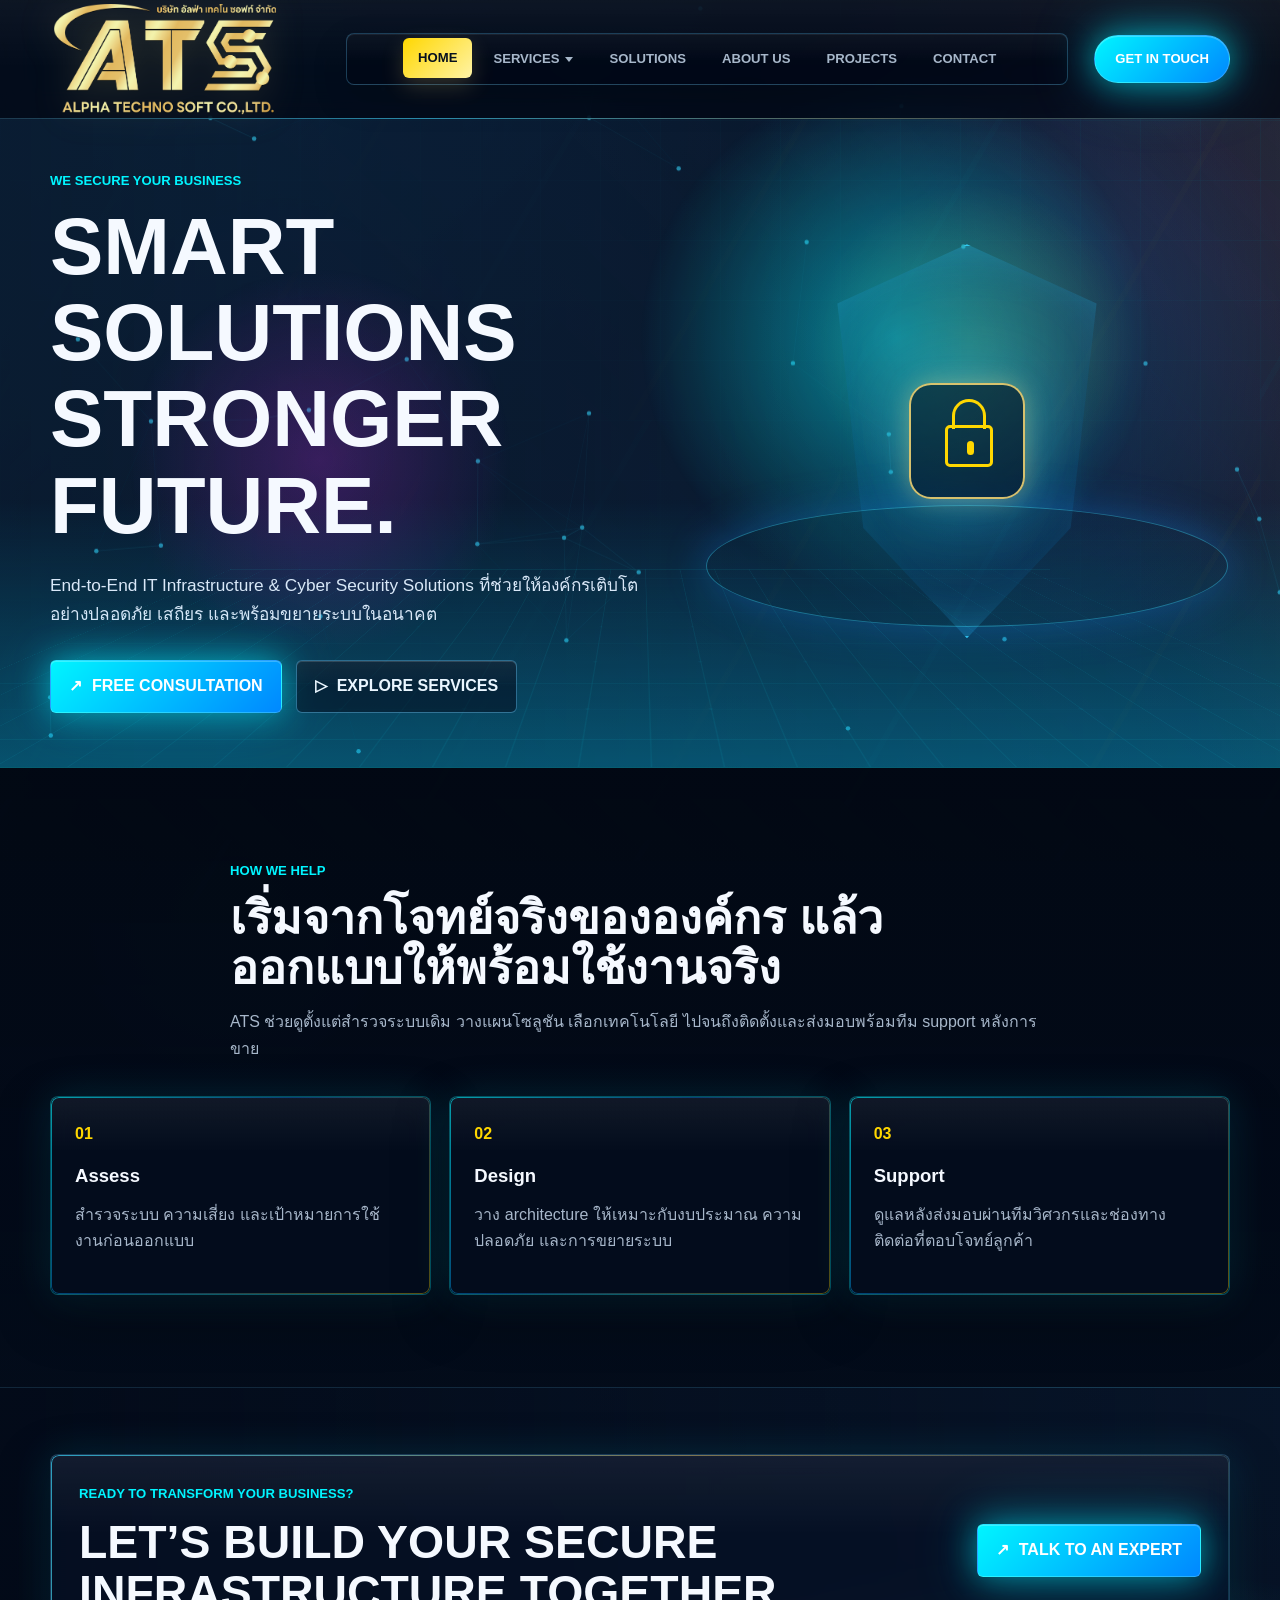
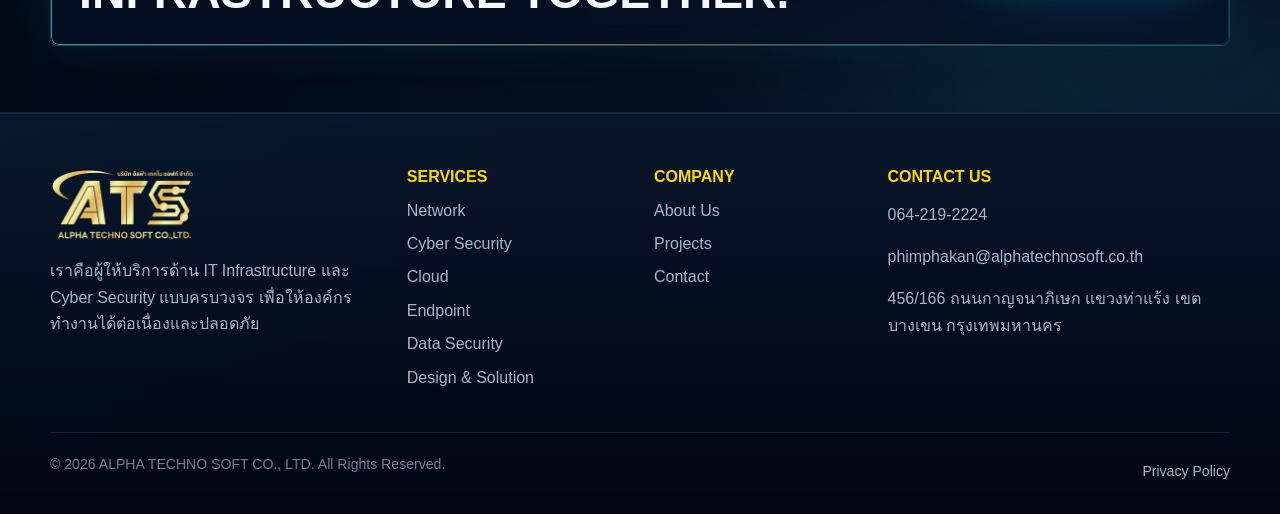
==== alphaweb/index.html @ b1ed6e86 "Add files via upload" ====
<!doctype html>
<html lang="th">
  <head>
    <meta charset="utf-8" />
    <meta name="viewport" content="width=device-width, initial-scale=1" />
    <link rel="icon" type="image/png" sizes="48x48" href="assets/img/favicon-alpha.png" />
    <link rel="icon" type="image/png" sizes="96x96" href="assets/img/favicon-alpha.png" />
    <link rel="icon" type="image/png" sizes="512x512" href="assets/img/favicon-alpha.png" />
    <link rel="shortcut icon" href="favicon.png" />
    <link rel="apple-touch-icon" href="assets/img/favicon-alpha.png" />
    <link rel="canonical" href="https://www.alphatechnosoft.co.th/" />
    <link rel="sitemap" type="application/xml" title="Sitemap" href="sitemap.xml" />
    <title>ALPHA TECHNO SOFT CO., LTD. | IT Infrastructure &amp; Cyber Security</title>
    <meta
      name="description"
      content="ALPHA TECHNO SOFT CO., LTD. ผู้เชี่ยวชาญด้าน Network Infrastructure, Cyber Security, Cloud, Endpoint, Data Security และ Design & Solution สำหรับองค์กร"
    />
    <meta name="google-site-verification" content="7oL2TdSmTm4ihY9bklZaLKjqOZevy6cD0ytzlV1EM48" />
    <link rel="stylesheet" href="assets/css/styles.css" />
  </head>
  <body>
    <a class="skip-link" href="#main">ข้ามไปยังเนื้อหา</a>

    <header class="site-header" data-header>
      <div class="container nav-shell">
        <a class="brand" href="index.html" aria-label="ALPHA TECHNO SOFT CO., LTD.">
          <img src="assets/img/logo-alpha.png" alt="โลโก้ ALPHA TECHNO SOFT CO., LTD." />
        </a>

        <button class="nav-toggle" type="button" aria-expanded="false" aria-controls="site-nav" data-nav-toggle>
          <span></span>
          <span></span>
          <span></span>
        </button>

        <nav class="site-nav" id="site-nav" data-nav>
          <a href="index.html">Home</a>
          <div class="nav-dropdown" data-nav-dropdown>
            <a href="services.html" class="nav-dropdown-link">
              <span>Services</span>
              <span class="nav-dropdown-caret" aria-hidden="true"></span>
            </a>
            <div class="nav-dropdown-menu" id="services-submenu">
              <a href="network-infrastructure.html">Network</a>
              <a href="cyber-security.html" class="nav-submenu-multiline"><span>Cyber</span><span>Security</span></a>
              <a href="cloud.html">Cloud</a>
              <a href="endpoint.html">Endpoint</a>
              <a href="data-security.html">Data Security</a>
              <a href="design-solution.html" class="nav-submenu-multiline"><span>Design &amp;</span><span>Solution</span></a>
            </div>
          </div>
          <a href="solutions.html">Solutions</a>
          <a href="about.html">About Us</a>
          <a href="projects.html">Projects</a>
          <a href="contact.html">Contact</a>
        </nav>

        <a class="nav-cta" href="contact.html">Get in touch</a>
      </div>
    </header>

    <main id="main">
      <section class="hero" id="home" data-section>
        <canvas class="hero-canvas" id="network-canvas" aria-hidden="true"></canvas>
        <div class="hero-grid" aria-hidden="true"></div>
        <div class="hero-glow" aria-hidden="true"></div>

        <div class="container hero-content">
          <div class="hero-copy">
            <p class="eyebrow">We secure your business</p>
            <h1>Smart Solutions Stronger Future.</h1>
            <p class="hero-lead">
              End-to-End IT Infrastructure & Cyber Security Solutions
              ที่ช่วยให้องค์กรเติบโตอย่างปลอดภัย เสถียร และพร้อมขยายระบบในอนาคต
            </p>
            <div class="hero-actions">
              <a class="button button-primary" href="contact.html">
                <span aria-hidden="true">↗</span>
                Free Consultation
              </a>
              <a class="button button-ghost" href="services.html">
                <span aria-hidden="true">▷</span>
                Explore Services
              </a>
            </div>
          </div>

          <div class="hero-shield" aria-label="Cyber security visual">
            <div class="shield-core">
              <span class="lock-body"></span>
              <span class="lock-shackle"></span>
            </div>
          </div>
        </div>
      </section>

      <section class="section home-intro-section">
        <div class="container section-heading">
          <p class="eyebrow">How we help</p>
          <h2>เริ่มจากโจทย์จริงขององค์กร แล้วออกแบบให้พร้อมใช้งานจริง</h2>
          <p>
            ATS ช่วยดูตั้งแต่สำรวจระบบเดิม วางแผนโซลูชัน เลือกเทคโนโลยี
            ไปจนถึงติดตั้งและส่งมอบพร้อมทีม support หลังการขาย
          </p>
        </div>

        <div class="container feature-strip">
          <article class="feature-panel">
            <span>01</span>
            <h3>Assess</h3>
            <p>สำรวจระบบ ความเสี่ยง และเป้าหมายการใช้งานก่อนออกแบบ</p>
          </article>
          <article class="feature-panel">
            <span>02</span>
            <h3>Design</h3>
            <p>วาง architecture ให้เหมาะกับงบประมาณ ความปลอดภัย และการขยายระบบ</p>
          </article>
          <article class="feature-panel">
            <span>03</span>
            <h3>Support</h3>
            <p>ดูแลหลังส่งมอบผ่านทีมวิศวกรและช่องทางติดต่อที่ตอบโจทย์ลูกค้า</p>
          </article>
        </div>
      </section>

      <section class="cta-section">
        <div class="container cta-band">
          <div>
            <p class="eyebrow">Ready to transform your business?</p>
            <h2>Let’s build your secure infrastructure together.</h2>
          </div>
          <a class="button button-primary" href="contact.html">
            <span aria-hidden="true">↗</span>
            Talk to an expert
          </a>
        </div>
      </section>
    </main>

    <footer class="site-footer">
      <div class="container footer-grid">
        <div class="footer-company">
          <img src="assets/img/logo-alpha.png" alt="โลโก้ ALPHA TECHNO SOFT CO., LTD." />
          <p>
            เราคือผู้ให้บริการด้าน IT Infrastructure และ Cyber Security แบบครบวงจร
            เพื่อให้องค์กรทำงานได้ต่อเนื่องและปลอดภัย
          </p>
        </div>
        <div>
          <h2>Services</h2>
          <a href="network-infrastructure.html">Network</a>
          <a href="cyber-security.html">Cyber Security</a>
          <a href="cloud.html">Cloud</a>
          <a href="endpoint.html">Endpoint</a>
          <a href="data-security.html">Data Security</a>
          <a href="design-solution.html">Design &amp; Solution</a>
        </div>
        <div>
          <h2>Company</h2>
          <a href="about.html">About Us</a>
          <a href="projects.html">Projects</a>
          <a href="contact.html">Contact</a>
        </div>
        <div>
          <h2>Contact Us</h2>
          <p>064-219-2224</p>
          <p>phimphakan@alphatechnosoft.co.th</p>
          <p>456/166 ถนนกาญจนาภิเษก แขวงท่าแร้ง เขตบางเขน กรุงเทพมหานคร</p>
        </div>
      </div>
      <div class="container footer-bottom">
        <span>© 2026 ALPHA TECHNO SOFT CO., LTD. All Rights Reserved.</span>
        <a href="contact.html">Privacy Policy</a>
      </div>
    </footer>

    <script src="assets/js/main.js"></script>
  </body>
</html>
---- alphaweb/assets/css/styles.css ----
:root {
  color-scheme: dark;
  --ink: #f5f9ff;
  --muted: #a7b7ca;
  --soft: #6f8197;
  --bg: #020813;
  --panel: rgba(4, 14, 30, 0.78);
  --panel-strong: rgba(7, 18, 38, 0.94);
  --line: rgba(97, 202, 255, 0.4);
  --line-strong: rgba(97, 202, 255, 0.85);
  --cyan: #00f5ff;
  --blue: #0088ff;
  --gold: #ffd700;
  --gold-deep: #ff9500;
  --violet: #8b5cf6;
  --neon-blue: #00d4ff;
  --neon-purple: #b829dd;
  --danger: #ff4f72;
  --glass-line: rgba(97, 202, 255, 0.3);
  --glass-line-strong: rgba(97, 202, 255, 0.72);
  --glass-panel: linear-gradient(180deg, rgba(255, 255, 255, 0.055), transparent 28%), rgba(4, 14, 30, 0.78);
  --glass-panel-strong: linear-gradient(180deg, rgba(255, 255, 255, 0.07), transparent 28%), rgba(7, 18, 38, 0.92);
  --edge-gradient: linear-gradient(135deg, rgba(0, 245, 255, 0.85), rgba(0, 136, 255, 0.5) 42%, rgba(255, 215, 0, 0.5));
  --shadow: 0 24px 70px rgba(0, 0, 0, 0.36);
  --shadow-modern: 0 18px 54px rgba(0, 0, 0, 0.34), 0 0 42px rgba(0, 212, 255, 0.15);
  --container: 1180px;
  --radius: 8px;
}

* {
  box-sizing: border-box;
}

html {
  scroll-behavior: smooth;
  scroll-padding-top: 130px;
  overflow-x: hidden;
}

body {
  margin: 0;
  min-width: 320px;
  overflow-x: hidden;
  background:
    linear-gradient(115deg, rgba(0, 245, 255, 0.2), transparent 26rem),
    linear-gradient(245deg, rgba(255, 215, 0, 0.15), transparent 24rem),
    radial-gradient(circle at 18% 0%, rgba(0, 136, 255, 0.4), transparent 32rem),
    radial-gradient(circle at 88% 12%, rgba(184, 41, 221, 0.25), transparent 26rem),
    linear-gradient(180deg, #0a1a2f 0%, #0f2847 48%, #0a1a2f 100%);
  color: var(--ink);
  font-family: "Segoe UI", Tahoma, Arial, sans-serif;
  line-height: 1.65;
}

body::before {
  content: "";
  position: fixed;
  inset: 0;
  pointer-events: none;
  z-index: -1;
  background-image:
    linear-gradient(rgba(0, 245, 255, 0.1) 1px, transparent 1px),
    linear-gradient(90deg, rgba(0, 245, 255, 0.1) 1px, transparent 1px),
    radial-gradient(circle at 50% 50%, rgba(0, 136, 255, 0.05) 2px, transparent 2px);
  background-size: 60px 60px, 60px 60px, 120px 120px;
  mask-image: linear-gradient(180deg, rgba(0, 0, 0, 0.95), transparent 86%);
  animation: moveGrid 40s linear infinite;
}

@keyframes moveGrid {
  from {
    background-position: 0 0;
  }
  to {
    background-position: 76px 76px;
  }
}

body::after {
  content: "";
  position: fixed;
  inset: 0;
  z-index: -1;
  pointer-events: none;
  background:
    linear-gradient(120deg, transparent 0 34%, rgba(0, 245, 255, 0.05) 34% 35%, transparent 35% 68%, rgba(255, 215, 0, 0.04) 68% 69%, transparent 69%),
    linear-gradient(180deg, rgba(255, 255, 255, 0.02), transparent 38%),
    repeating-linear-gradient(45deg, transparent, transparent 35px, rgba(184, 41, 221, 0.02) 35px, rgba(184, 41, 221, 0.02) 70px);
  background-size: 420px 420px, auto, auto;
  opacity: 0.8;
  animation: moveBackground 60s linear infinite;
}

@keyframes moveBackground {
  from {
    background-position: 0 0;
  }
  to {
    background-position: 100% 100%;
  }
}

body.nav-open {
  overflow: hidden;
}

img {
  display: block;
  max-width: 100%;
}

a {
  color: inherit;
  text-decoration: none;
}

a:focus-visible,
button:focus-visible,
input:focus-visible,
select:focus-visible,
textarea:focus-visible {
  outline: 2px solid rgba(55, 216, 255, 0.78);
  outline-offset: 3px;
}

button,
input,
select,
textarea {
  font: inherit;
}

.skip-link {
  position: absolute;
  top: -48px;
  left: 18px;
  z-index: 1000;
  padding: 10px 14px;
  border-radius: 6px;
  background: var(--gold);
  color: #06101e;
  font-weight: 800;
}

.skip-link:focus {
  top: 14px;
}

.container {
  width: min(calc(100% - 40px), var(--container));
  margin-inline: auto;
}

.site-header {
  position: fixed;
  top: 0;
  left: 0;
  right: 0;
  z-index: 40;
  border-bottom: 1px solid rgba(97, 202, 255, 0.2);
  background:
    linear-gradient(180deg, rgba(255, 255, 255, 0.04), transparent 58%),
    rgba(2, 8, 19, 0.74);
  backdrop-filter: blur(20px) saturate(1.1);
}

.site-header.is-scrolled {
  background:
    linear-gradient(180deg, rgba(255, 255, 255, 0.045), transparent 58%),
    rgba(2, 8, 19, 0.94);
  box-shadow: 0 18px 50px rgba(0, 0, 0, 0.34), 0 1px 0 rgba(55, 216, 255, 0.14);
}

.site-header::after {
  content: "";
  position: absolute;
  left: 0;
  right: 0;
  bottom: -1px;
  height: 1px;
  pointer-events: none;
  background: linear-gradient(90deg, transparent, rgba(55, 216, 255, 0.72), rgba(244, 214, 117, 0.38), transparent);
  opacity: 0.72;
}

.nav-shell {
  min-height: 118px;
  display: grid;
  grid-template-columns: 270px 1fr auto;
  align-items: center;
  gap: 26px;
}

.brand {
  display: inline-flex;
  align-items: center;
  min-width: 0;
}

.brand img {
  width: 230px;
  height: auto;
  object-fit: contain;
  object-position: left center;
  filter: drop-shadow(0 0 18px rgba(244, 214, 117, 0.18));
}

.site-nav {
  display: flex;
  justify-content: center;
  align-items: center;
  gap: 6px;
  border: 1px solid rgba(97, 202, 255, 0.28);
  border-radius: 8px;
  background:
    linear-gradient(180deg, rgba(255, 255, 255, 0.045), transparent 55%),
    rgba(1, 8, 21, 0.62);
  padding: 5px;
  box-shadow:
    inset 0 1px 0 rgba(255, 255, 255, 0.06),
    0 14px 34px rgba(0, 0, 0, 0.18);
}

.site-nav a {
  min-height: 40px;
  display: inline-flex;
  align-items: center;
  justify-content: center;
  padding: 9px 15px;
  border-radius: 6px;
  color: var(--muted);
  font-size: 0.82rem;
  font-weight: 800;
  text-transform: uppercase;
  transition: transform 0.2s ease, color 0.2s ease, background 0.2s ease, box-shadow 0.2s ease;
}

.site-nav a:hover,
.site-nav a.is-active {
  color: #06101e;
  background: linear-gradient(135deg, var(--gold), #fff3a6);
  box-shadow: 0 8px 22px rgba(244, 214, 117, 0.2);
  transform: translateY(-1px);
}

.site-nav a:focus-visible {
  outline-offset: 2px;
}

.nav-dropdown {
  position: relative;
}

.nav-dropdown-link {
  min-height: 40px;
  display: inline-flex;
  align-items: center;
  justify-content: center;
  gap: 6px;
  padding: 9px 15px;
  border-radius: 6px;
  color: var(--muted);
  font-size: 0.82rem;
  font-weight: 800;
  text-transform: uppercase;
  transition: transform 0.2s ease, color 0.2s ease, background 0.2s ease, box-shadow 0.2s ease;
}

.nav-dropdown:hover .nav-dropdown-link,
.nav-dropdown-link:hover,
.nav-dropdown-link.is-active {
  color: #06101e;
  background: linear-gradient(135deg, var(--gold), #fff3a6);
  box-shadow: 0 8px 22px rgba(244, 214, 117, 0.2);
  transform: translateY(-1px);
}

.nav-dropdown-caret {
  width: 0;
  height: 0;
  border-left: 4px solid transparent;
  border-right: 4px solid transparent;
  border-top: 5px solid currentColor;
  transition: transform 0.2s ease;
}

.nav-dropdown:hover .nav-dropdown-caret {
  transform: rotate(180deg);
}

.nav-dropdown::after {
  content: "";
  position: absolute;
  left: 0;
  right: 0;
  top: 100%;
  height: 12px;
}

.nav-dropdown-menu {
  position: absolute;
  top: calc(100% + 10px);
  left: 50%;
  z-index: 60;
  display: none;
  min-width: 220px;
  flex-direction: column;
  gap: 4px;
  padding: 8px;
  border: 1px solid rgba(97, 202, 255, 0.28);
  border-radius: 8px;
  background:
    linear-gradient(180deg, rgba(255, 255, 255, 0.06), transparent 42%),
    rgba(7, 18, 38, 0.96);
  box-shadow: 0 22px 54px rgba(0, 0, 0, 0.38), 0 0 28px rgba(55, 216, 255, 0.1);
  backdrop-filter: blur(16px);
  transform: translateX(-50%);
}

.nav-dropdown-menu::before {
  content: "";
  position: absolute;
  top: -7px;
  left: 50%;
  width: 12px;
  height: 12px;
  border-top: 1px solid rgba(97, 202, 255, 0.28);
  border-left: 1px solid rgba(97, 202, 255, 0.28);
  background: rgba(7, 18, 38, 0.96);
  transform: translateX(-50%) rotate(45deg);
}

.nav-dropdown-menu a {
  min-height: 42px;
  justify-content: flex-start;
  padding: 10px 14px;
  font-size: 0.78rem;
  line-height: 1.2;
}

.nav-submenu-multiline {
  flex-direction: column;
  align-items: flex-start !important;
  gap: 2px;
  padding-top: 8px;
  padding-bottom: 8px;
}

.nav-submenu-multiline span {
  display: block;
}

@media (hover: hover) and (min-width: 1081px) {
  .nav-dropdown:hover .nav-dropdown-menu,
  .nav-dropdown:focus-within .nav-dropdown-menu {
    display: flex;
  }
}

.nav-cta {
  min-height: 46px;
  display: inline-flex;
  align-items: center;
  justify-content: center;
  padding: 12px 20px;
  border-radius: 999px;
  background: linear-gradient(135deg, var(--cyan), var(--blue));
  color: #fff;
  font-size: 0.82rem;
  font-weight: 900;
  text-transform: uppercase;
  border: 1px solid rgba(255, 255, 255, 0.18);
  box-shadow: 0 0 32px rgba(0, 245, 255, 0.55), 0 0 64px rgba(0, 212, 255, 0.35), inset 0 1px 0 rgba(255, 255, 255, 0.22);
  transition: transform 0.2s ease, box-shadow 0.2s ease, filter 0.2s ease;
}

.nav-cta:hover {
  transform: translateY(-1px);
  filter: saturate(1.12);
  box-shadow: 0 0 40px rgba(0, 245, 255, 0.65), 0 0 80px rgba(0, 212, 255, 0.45), inset 0 1px 0 rgba(255, 255, 255, 0.28);
}

.nav-toggle {
  display: none;
  width: 44px;
  height: 44px;
  border: 1px solid var(--line);
  border-radius: 6px;
  background: rgba(4, 14, 30, 0.82);
  cursor: pointer;
  padding: 10px;
}

.nav-toggle span {
  display: block;
  height: 2px;
  margin: 5px 0;
  background: var(--cyan);
}

.hero {
  position: relative;
  min-height: 760px;
  padding: 170px 0 54px;
  overflow: hidden;
  border-bottom: 1px solid rgba(0, 245, 255, 0.3);
  background:
    linear-gradient(90deg, rgba(10, 26, 47, 0.97) 0%, rgba(10, 26, 47, 0.86) 45%, rgba(10, 26, 47, 0.5) 100%),
    linear-gradient(135deg, rgba(0, 245, 255, 0.15), transparent 34rem),
    radial-gradient(circle at 78% 45%, rgba(0, 212, 255, 0.35), transparent 19rem),
    radial-gradient(circle at 22% 55%, rgba(184, 41, 221, 0.2), transparent 15rem);
}

.hero::after {
  content: "";
  position: absolute;
  left: 0;
  right: 0;
  bottom: -1px;
  height: 1px;
  background: linear-gradient(90deg, transparent, rgba(0, 245, 255, 0.7), rgba(255, 215, 0, 0.5), rgba(184, 41, 221, 0.4), transparent);
}

.hero-canvas,
.hero-grid,
.hero-glow {
  position: absolute;
  inset: 0;
  width: 100%;
  height: 100%;
}

.hero-canvas {
  opacity: 0.7;
}

.hero-grid {
  background:
    linear-gradient(rgba(0, 245, 255, 0.12) 1px, transparent 1px),
    linear-gradient(90deg, rgba(0, 245, 255, 0.12) 1px, transparent 1px),
    radial-gradient(circle at 50% 50%, rgba(0, 212, 255, 0.08) 2px, transparent 2px);
  background-size: 54px 54px, 54px 54px, 108px 108px;
  transform: perspective(600px) rotateX(58deg) translateY(250px) scale(1.35);
  transform-origin: center bottom;
  opacity: 0.55;
}

.hero-glow {
  background:
    radial-gradient(circle at 70% 44%, rgba(0, 245, 255, 0.45), transparent 16rem),
    radial-gradient(circle at 76% 45%, rgba(255, 215, 0, 0.2), transparent 10rem),
    radial-gradient(circle at 25% 60%, rgba(184, 41, 221, 0.25), transparent 12rem),
    linear-gradient(180deg, transparent 65%, rgba(0, 212, 255, 0.3));
  animation: pulseGlow 8s ease-in-out infinite;
}

@keyframes pulseGlow {
  0%, 100% {
    opacity: 1;
    transform: scale(1);
  }
  50% {
    opacity: 0.7;
    transform: scale(1.05);
  }
}

.hero-content {
  position: relative;
  z-index: 2;
  display: grid;
  grid-template-columns: minmax(0, 0.96fr) minmax(310px, 0.82fr);
  align-items: center;
  gap: 38px;
}

.hero-copy {
  max-width: 710px;
}

.eyebrow {
  margin: 0 0 12px;
  color: var(--cyan);
  font-size: 0.82rem;
  font-weight: 900;
  text-transform: uppercase;
  letter-spacing: 0;
}

h1,
h2,
h3,
p {
  overflow-wrap: anywhere;
}

h1,
h2,
h3 {
  margin: 0;
  line-height: 1.08;
  letter-spacing: 0;
}

h1 {
  max-width: 780px;
  font-size: 5rem;
  text-transform: uppercase;
}

h2 {
  font-size: 2.9rem;
}

h3 {
  font-size: 1.16rem;
}

.hero-lead {
  max-width: 610px;
  margin: 22px 0 0;
  color: #d9e8f8;
  font-size: 1.08rem;
}

.hero-actions {
  display: flex;
  flex-wrap: wrap;
  gap: 14px;
  margin-top: 32px;
}

.button {
  min-height: 48px;
  display: inline-flex;
  align-items: center;
  justify-content: center;
  gap: 10px;
  border: 1px solid transparent;
  border-radius: 6px;
  padding: 12px 18px;
  color: #fff;
  cursor: pointer;
  font-weight: 900;
  text-transform: uppercase;
  box-shadow: inset 0 1px 0 rgba(255, 255, 255, 0.14);
  transition: transform 0.2s ease, box-shadow 0.2s ease, border-color 0.2s ease, filter 0.2s ease;
}

.button:hover {
  transform: translateY(-1px);
  filter: saturate(1.08);
}

.button-primary {
  background: linear-gradient(135deg, var(--cyan), var(--blue));
  border-color: rgba(255, 255, 255, 0.16);
  box-shadow: 0 0 32px rgba(0, 245, 255, 0.5), 0 0 64px rgba(0, 212, 255, 0.3), inset 0 1px 0 rgba(255, 255, 255, 0.22);
}

.button-ghost {
  background:
    linear-gradient(180deg, rgba(255, 255, 255, 0.045), transparent 52%),
    rgba(5, 16, 34, 0.58);
  border: 1px solid rgba(97, 202, 255, 0.44);
  color: #eaf6ff;
}

.button-primary:hover {
  box-shadow: 0 0 42px rgba(0, 245, 255, 0.6), 0 0 80px rgba(0, 212, 255, 0.4), inset 0 1px 0 rgba(255, 255, 255, 0.28);
}

.button-ghost:hover {
  border-color: rgba(0, 245, 255, 0.8);
  box-shadow: 0 0 28px rgba(0, 245, 255, 0.3), 0 0 56px rgba(0, 212, 255, 0.15), inset 0 1px 0 rgba(255, 255, 255, 0.1);
}

.hero-shield {
  min-height: 440px;
  display: grid;
  place-items: center;
  position: relative;
}

.hero-shield::before {
  content: "";
  position: absolute;
  width: 320px;
  height: 390px;
  border: 2px solid rgba(55, 216, 255, 0.88);
  border-radius: 48% 48% 44% 44% / 28% 28% 68% 68%;
  clip-path: polygon(50% 0, 90% 15%, 82% 72%, 50% 100%, 18% 72%, 10% 15%);
  box-shadow:
    0 0 22px rgba(55, 216, 255, 0.8),
    inset 0 0 46px rgba(55, 216, 255, 0.38);
  background: rgba(16, 118, 186, 0.12);
}

.hero-shield::after {
  content: "";
  position: absolute;
  width: 520px;
  height: 120px;
  bottom: 34px;
  border-radius: 50%;
  border: 1px solid rgba(55, 216, 255, 0.4);
  box-shadow: 0 0 44px rgba(25, 141, 255, 0.32);
}

.shield-core {
  position: relative;
  z-index: 1;
  width: 116px;
  height: 116px;
  border-radius: 22px;
  border: 2px solid rgba(244, 214, 117, 0.88);
  background: rgba(4, 14, 30, 0.54);
  box-shadow:
    0 0 24px rgba(244, 214, 117, 0.36),
    0 0 70px rgba(55, 216, 255, 0.46);
}

.lock-body {
  position: absolute;
  left: 34px;
  bottom: 30px;
  width: 48px;
  height: 42px;
  border: 3px solid var(--gold);
  border-radius: 5px;
}

.lock-body::after {
  content: "";
  position: absolute;
  left: 19px;
  top: 13px;
  width: 7px;
  height: 14px;
  border-radius: 4px;
  background: var(--gold);
}

.lock-shackle {
  position: absolute;
  left: 41px;
  bottom: 68px;
  width: 34px;
  height: 30px;
  border: 3px solid var(--gold);
  border-bottom: 0;
  border-radius: 18px 18px 0 0;
}

.section {
  padding: 92px 0;
}

.section-heading {
  max-width: 820px;
  margin-bottom: 34px;
}

.section-heading p:not(.eyebrow) {
  color: var(--muted);
  margin: 16px 0 0;
}

.section-actions {
  display: flex;
  flex-wrap: wrap;
  gap: 12px;
  margin-top: 26px;
}

.section-actions .button {
  min-height: 44px;
  padding: 11px 16px;
  font-size: 0.78rem;
}

.solutions-section {
  background:
    linear-gradient(180deg, rgba(3, 10, 24, 0.96), rgba(2, 8, 19, 0.98)),
    radial-gradient(circle at 15% 16%, rgba(143, 109, 255, 0.16), transparent 18rem);
}

.solution-grid {
  display: grid;
  grid-template-columns: repeat(6, minmax(0, 1fr));
  gap: 16px;
  align-items: start;
}

.solution-card {
  position: relative;
  min-height: 390px;
  display: grid;
  grid-template-columns: minmax(0, 1fr) 0fr;
  grid-template-rows: minmax(0, 1fr) auto;
  padding: 22px 18px;
  overflow: hidden;
  border: 1px solid rgba(0, 245, 255, 0.25);
  border-radius: 8px;
  background:
    linear-gradient(180deg, rgba(255, 255, 255, 0.055), transparent 24%),
    linear-gradient(180deg, rgba(7, 18, 38, 0.88), rgba(2, 8, 19, 0.86)),
    radial-gradient(circle at 50% 0%, rgba(0, 245, 255, 0.2), transparent 11rem);
  box-shadow:
    inset 0 1px 0 rgba(255, 255, 255, 0.08),
    inset 0 -1px 0 rgba(0, 245, 255, 0.12),
    inset 0 0 32px rgba(0, 212, 255, 0.1),
    0 16px 42px rgba(0, 0, 0, 0.24);
  backdrop-filter: blur(12px);
  cursor: pointer;
  isolation: isolate;
  transform-origin: center top;
  transition:
    grid-template-columns 0.42s ease,
    transform 0.38s ease,
    border-color 0.38s ease,
    box-shadow 0.38s ease,
    background 0.38s ease;
}

.solution-card::before {
  content: "";
  position: absolute;
  inset: 0;
  z-index: 1;
  padding: 1px;
  border-radius: inherit;
  background:
    linear-gradient(135deg, rgba(0, 245, 255, 0.9), rgba(0, 245, 255, 0.15) 36%, rgba(255, 215, 0, 0.3) 72%, rgba(184, 41, 221, 0.6)),
    linear-gradient(180deg, rgba(255, 255, 255, 0.16), transparent 38%);
  opacity: 0.78;
  pointer-events: none;
  -webkit-mask:
    linear-gradient(#000 0 0) content-box,
    linear-gradient(#000 0 0);
  -webkit-mask-composite: xor;
  mask-composite: exclude;
  transition: opacity 0.38s ease, background 0.38s ease;
}

.solution-card::after {
  content: "";
  position: absolute;
  inset: -2px;
  z-index: -1;
  border-radius: inherit;
  opacity: 0;
  box-shadow:
    0 0 34px rgba(0, 245, 255, 0.35),
    0 0 84px rgba(0, 212, 255, 0.2);
  transition: opacity 0.38s ease;
}

.solution-card:hover,
.solution-card.is-expanded {
  border-color: rgba(0, 245, 255, 0.5);
  transform: scale(1.02);
  background:
    linear-gradient(180deg, rgba(255, 255, 255, 0.075), transparent 26%),
    linear-gradient(180deg, rgba(9, 25, 50, 0.94), rgba(2, 8, 19, 0.9)),
    radial-gradient(circle at 50% 0%, rgba(0, 245, 255, 0.28), transparent 12rem);
  box-shadow:
    inset 0 1px 0 rgba(255, 255, 255, 0.12),
    inset 0 0 36px rgba(0, 212, 255, 0.18),
    0 0 34px rgba(0, 245, 255, 0.35),
    0 18px 46px rgba(0, 0, 0, 0.32);
}

.solution-card:hover::before,
.solution-card.is-expanded::before {
  opacity: 1;
  background:
    linear-gradient(135deg, rgba(0, 245, 255, 0.95), rgba(0, 245, 255, 0.2) 34%, rgba(255, 215, 0, 0.85) 72%, rgba(184, 41, 221, 0.75)),
    linear-gradient(180deg, rgba(255, 255, 255, 0.2), transparent 38%);
}

.solution-card.is-expanded {
  grid-column: span 3;
  grid-template-columns: minmax(210px, 0.62fr) minmax(360px, 1.38fr);
  min-height: 430px;
  padding-right: 58px;
  z-index: 2;
}

.solution-card.is-expanded::after {
  opacity: 1;
}

.solution-close {
  position: absolute;
  top: 14px;
  right: 14px;
  z-index: 4;
  display: grid;
  place-items: center;
  width: 36px;
  height: 36px;
  border: 1px solid rgba(97, 202, 255, 0.36);
  border-radius: 6px;
  background: rgba(1, 8, 21, 0.76);
  color: var(--cyan);
  cursor: pointer;
  font-size: 1.35rem;
  line-height: 1;
  opacity: 0;
  pointer-events: none;
  transform: translateY(-6px) scale(0.92);
  transition:
    opacity 0.24s ease,
    transform 0.28s ease,
    border-color 0.2s ease,
    background 0.2s ease,
    color 0.2s ease;
}

.solution-card.is-expanded .solution-close {
  opacity: 1;
  pointer-events: auto;
  transform: translateY(0) scale(1);
}

.solution-close:hover,
.solution-close:focus-visible {
  border-color: var(--cyan);
  outline: none;
  background: rgba(55, 216, 255, 0.14);
  color: #ffffff;
  box-shadow: 0 0 24px rgba(55, 216, 255, 0.22);
}

.solution-card-main {
  position: relative;
  z-index: 2;
  grid-column: 1;
  grid-row: 1;
  display: flex;
  flex-direction: column;
}

.solution-icon {
  width: 86px;
  height: 86px;
  margin: 0 auto 22px;
  object-fit: contain;
  filter: drop-shadow(0 0 16px rgba(55, 216, 255, 0.6));
}

.solution-card h3 {
  min-height: 44px;
  margin: 0 0 12px;
  text-transform: uppercase;
}

.solution-list {
  display: grid;
  gap: 8px;
  margin: 0;
  padding-left: 18px;
  color: #dbeafe;
  font-size: 0.91rem;
}

.solution-list li::marker {
  color: var(--cyan);
}

.solution-expand {
  position: relative;
  z-index: 2;
  grid-column: 2;
  grid-row: 1 / span 2;
  min-width: 0;
  max-height: none;
  overflow: hidden;
  opacity: 0;
  visibility: hidden;
  transform: translateX(-12px);
  transition:
    opacity 0.32s ease,
    padding-left 0.42s ease,
    border-color 0.42s ease,
    transform 0.42s ease,
    visibility 0s linear 0.42s;
}

.solution-card.is-expanded .solution-expand {
  opacity: 1;
  visibility: visible;
  padding-left: 20px;
  border-left: 1px solid rgba(97, 202, 255, 0.22);
  transform: translateX(0);
  transition-delay: 0.06s, 0s, 0s, 0s, 0s;
}

.solution-expand-inner {
  min-width: 320px;
  height: 100%;
}

.solution-detail-label,
.solution-detail-column span {
  display: block;
  color: var(--gold);
  font-size: 0.76rem;
  font-weight: 900;
  text-transform: uppercase;
}

.solution-detail-block p {
  margin: 8px 0 0;
  color: #d8e7f7;
  line-height: 1.75;
}

.solution-detail-grid {
  display: grid;
  grid-template-columns: 1fr;
  gap: 10px;
  margin-top: 16px;
}

.solution-detail-column {
  min-height: 100%;
  padding: 13px 12px;
  border: 1px solid rgba(97, 202, 255, 0.24);
  border-radius: 6px;
  background:
    linear-gradient(180deg, rgba(255, 255, 255, 0.04), transparent 38%),
    rgba(1, 8, 21, 0.46);
  box-shadow:
    inset 0 1px 0 rgba(255, 255, 255, 0.06),
    0 12px 30px rgba(0, 0, 0, 0.16);
  backdrop-filter: blur(10px);
}

.solution-detail-column ul {
  display: grid;
  gap: 7px;
  margin: 10px 0 0;
  padding: 0;
  list-style: none;
}

.solution-detail-column li {
  position: relative;
  padding-left: 14px;
  color: #e5f2ff;
  font-size: 0.84rem;
  line-height: 1.45;
}

.solution-detail-column li::before {
  content: "";
  position: absolute;
  top: 0.68em;
  left: 0;
  width: 6px;
  height: 6px;
  border-radius: 999px;
  background: var(--cyan);
  box-shadow: 0 0 12px rgba(55, 216, 255, 0.68);
}

.solution-contact {
  width: fit-content;
  min-height: 42px;
  margin-top: 16px;
  padding: 10px 15px;
  font-size: 0.78rem;
}

.view-more {
  position: relative;
  z-index: 2;
  grid-column: 1;
  grid-row: 2;
  display: flex;
  justify-content: space-between;
  align-items: center;
  gap: 12px;
  width: 100%;
  margin-top: auto;
  padding: 20px 0 0;
  border: 0;
  background: transparent;
  color: var(--cyan);
  cursor: pointer;
  font-size: 0.84rem;
  font-weight: 900;
  text-align: left;
  text-transform: uppercase;
  transition: color 0.28s ease, border-color 0.28s ease;
}

.view-more-arrow {
  display: inline-flex;
  transition: transform 0.34s ease;
}

.solution-card.is-expanded .view-more {
  color: var(--gold);
}

.solution-card.is-expanded .view-more-arrow {
  transform: rotate(90deg);
}

.service-catalog {
  display: grid;
  gap: 18px;
  margin-top: 38px;
}

.service-category {
  position: relative;
  display: grid;
  grid-template-columns: 96px minmax(0, 0.92fr) minmax(320px, 0.78fr);
  gap: 24px;
  align-items: start;
  padding: 24px;
  overflow: hidden;
  border: 1px solid rgba(97, 202, 255, 0.18);
  border-radius: 8px;
  background:
    linear-gradient(180deg, rgba(255, 255, 255, 0.045), transparent 28%),
    linear-gradient(180deg, rgba(7, 18, 38, 0.88), rgba(2, 8, 19, 0.86)),
    radial-gradient(circle at 0% 0%, rgba(55, 216, 255, 0.12), transparent 18rem);
  box-shadow:
    inset 0 1px 0 rgba(255, 255, 255, 0.07),
    var(--shadow);
}

.service-category::before {
  content: "";
  position: absolute;
  inset: 0;
  padding: 1px;
  border-radius: inherit;
  background: linear-gradient(120deg, rgba(55, 216, 255, 0.64), rgba(55, 216, 255, 0.1) 48%, rgba(244, 214, 117, 0.38));
  pointer-events: none;
  -webkit-mask:
    linear-gradient(#000 0 0) content-box,
    linear-gradient(#000 0 0);
  -webkit-mask-composite: xor;
  mask-composite: exclude;
}

.service-category > * {
  position: relative;
  z-index: 1;
}

.service-category-icon {
  width: 88px;
  height: 88px;
  object-fit: contain;
  filter: drop-shadow(0 0 16px rgba(55, 216, 255, 0.52));
}

.service-category-copy p:not(.eyebrow),
.service-products li {
  color: var(--muted);
}

.service-category-copy p:not(.eyebrow) {
  margin: 12px 0 0;
}

.service-products {
  padding-left: 24px;
  border-left: 1px solid rgba(97, 202, 255, 0.22);
}

.service-products span {
  display: block;
  margin-bottom: 12px;
  color: var(--gold);
  font-size: 0.86rem;
  font-weight: 900;
  text-transform: uppercase;
}

.service-products ul {
  display: grid;
  grid-template-columns: repeat(2, minmax(0, 1fr));
  gap: 8px 18px;
  margin: 0;
  padding-left: 18px;
}

.service-products li::marker {
  color: var(--cyan);
}

.why-section {
  border-top: 1px solid rgba(97, 202, 255, 0.14);
  border-bottom: 1px solid rgba(97, 202, 255, 0.14);
}

.why-layout {
  display: grid;
  grid-template-columns: minmax(0, 0.78fr) minmax(0, 1.1fr);
  gap: 34px;
  align-items: start;
}

.why-grid {
  display: grid;
  grid-template-columns: repeat(2, 1fr);
  gap: 20px 22px;
}

.why-card,
.project-card,
.contact-form {
  position: relative;
  overflow: hidden;
  border: 1px solid rgba(0, 245, 255, 0.3);
  border-radius: 8px;
  background: var(--glass-panel);
  box-shadow: var(--shadow-modern);
  backdrop-filter: blur(12px);
  transition: transform 0.24s ease, border-color 0.24s ease, box-shadow 0.24s ease;
}

.why-card {
  min-height: 128px;
  display: grid;
  grid-template-columns: 58px minmax(0, 1fr);
  column-gap: 16px;
  align-items: start;
  padding: 18px;
}

.why-icon {
  grid-row: 1 / span 2;
  width: 54px;
  height: 54px;
  object-fit: contain;
  filter: drop-shadow(0 0 14px rgba(55, 216, 255, 0.56));
}

.why-card h3 {
  margin-top: 4px;
  text-transform: uppercase;
}

.why-card p,
.project-card p,
.contact-copy p,
.footer-company p,
.site-footer p {
  color: var(--muted);
}

.why-card p {
  margin: 8px 0 0;
  font-size: 0.92rem;
}

.project-section {
  background:
    radial-gradient(circle at 85% 18%, rgba(244, 214, 117, 0.1), transparent 18rem),
    rgba(2, 8, 19, 0.72);
}

.project-grid {
  display: grid;
  grid-template-columns: repeat(3, 1fr);
  gap: 18px;
}

.project-card {
  min-height: 240px;
  padding: 26px;
}

.why-card:hover,
.project-card:hover {
  transform: translateY(-3px);
  border-color: rgba(0, 245, 255, 0.6);
  box-shadow: 0 22px 60px rgba(0, 0, 0, 0.38), 0 0 34px rgba(0, 245, 255, 0.25), 0 0 68px rgba(0, 212, 255, 0.15);
}

.project-card span {
  display: inline-flex;
  margin-bottom: 18px;
  color: var(--gold);
  font-weight: 900;
  text-transform: uppercase;
}

.home-intro-section {
  background:
    linear-gradient(180deg, rgba(2, 8, 19, 0.98), rgba(3, 10, 24, 0.94)),
    radial-gradient(circle at 18% 24%, rgba(55, 216, 255, 0.1), transparent 22rem);
}

.feature-strip,
.process-grid {
  display: grid;
  grid-template-columns: repeat(3, minmax(0, 1fr));
  gap: 18px;
}

.feature-panel,
.process-step {
  position: relative;
  overflow: hidden;
  min-height: 190px;
  padding: 24px;
  border: 1px solid rgba(0, 245, 255, 0.3);
  border-radius: 8px;
  background: var(--glass-panel);
  box-shadow: var(--shadow-modern);
  backdrop-filter: blur(12px);
  transition: transform 0.24s ease, border-color 0.24s ease, box-shadow 0.24s ease;
}

.feature-panel:hover,
.process-step:hover {
  transform: translateY(-3px);
  border-color: rgba(0, 245, 255, 0.6);
  box-shadow: 0 22px 60px rgba(0, 0, 0, 0.38), 0 0 34px rgba(0, 245, 255, 0.25), 0 0 68px rgba(0, 212, 255, 0.15);
}

.why-card::before,
.project-card::before,
.contact-form::before,
.feature-panel::before,
.process-step::before {
  content: "";
  position: absolute;
  inset: 0;
  padding: 1px;
  border-radius: inherit;
  background: var(--edge-gradient);
  opacity: 0.72;
  pointer-events: none;
  -webkit-mask:
    linear-gradient(#000 0 0) content-box,
    linear-gradient(#000 0 0);
  -webkit-mask-composite: xor;
  mask-composite: exclude;
}

.feature-panel span,
.process-step span {
  display: inline-flex;
  margin-bottom: 18px;
  color: var(--gold);
  font-weight: 900;
  text-transform: uppercase;
}

.feature-panel p,
.process-step p {
  color: var(--muted);
}

.cta-section {
  position: relative;
  overflow: hidden;
  padding: 66px 0;
  border-top: 1px solid rgba(97, 202, 255, 0.14);
  border-bottom: 1px solid rgba(97, 202, 255, 0.14);
  background:
    linear-gradient(90deg, rgba(3, 10, 24, 0.96), rgba(3, 10, 24, 0.58)),
    radial-gradient(ellipse at 82% 90%, rgba(55, 216, 255, 0.32), transparent 26rem);
}

.cta-band {
  position: relative;
  display: flex;
  align-items: center;
  justify-content: space-between;
  gap: 28px;
  padding: 28px;
  overflow: hidden;
  border: 1px solid rgba(97, 202, 255, 0.24);
  border-radius: 8px;
  background:
    linear-gradient(180deg, rgba(255, 255, 255, 0.06), transparent 42%),
    rgba(7, 18, 38, 0.66);
  box-shadow: var(--shadow-modern);
  backdrop-filter: blur(12px);
}

.cta-band::before {
  content: "";
  position: absolute;
  inset: 0;
  padding: 1px;
  border-radius: inherit;
  background: linear-gradient(120deg, rgba(55, 216, 255, 0.7), rgba(244, 214, 117, 0.48), rgba(55, 216, 255, 0.16));
  pointer-events: none;
  -webkit-mask:
    linear-gradient(#000 0 0) content-box,
    linear-gradient(#000 0 0);
  -webkit-mask-composite: xor;
  mask-composite: exclude;
}

.cta-band > * {
  position: relative;
  z-index: 1;
}

.cta-band h2 {
  max-width: 720px;
  text-transform: uppercase;
}

.contact-section {
  background:
    linear-gradient(180deg, rgba(2, 8, 19, 0.98), rgba(3, 10, 24, 0.94)),
    radial-gradient(circle at 20% 15%, rgba(55, 216, 255, 0.1), transparent 22rem);
}

.contact-layout {
  display: grid;
  grid-template-columns: minmax(0, 0.95fr) minmax(340px, 0.82fr);
  gap: 28px;
  align-items: start;
}

.company-name {
  color: var(--gold);
  font-weight: 900;
  text-transform: uppercase;
}

.contact-list {
  display: grid;
  gap: 12px;
  margin-top: 26px;
}

.contact-list a {
  display: grid;
  gap: 4px;
  padding: 16px 18px;
  border: 1px solid rgba(97, 202, 255, 0.22);
  border-radius: 8px;
  background:
    linear-gradient(180deg, rgba(255, 255, 255, 0.045), transparent 50%),
    rgba(7, 18, 38, 0.66);
  box-shadow: inset 0 1px 0 rgba(255, 255, 255, 0.06);
  transition: transform 0.22s ease, border-color 0.22s ease, background 0.22s ease, box-shadow 0.22s ease;
}

.contact-list a:hover {
  transform: translateY(-2px);
  border-color: rgba(97, 202, 255, 0.52);
  background:
    linear-gradient(180deg, rgba(255, 255, 255, 0.06), transparent 50%),
    rgba(7, 18, 38, 0.82);
  box-shadow: 0 16px 38px rgba(0, 0, 0, 0.24), 0 0 24px rgba(55, 216, 255, 0.12);
}

.contact-list span {
  color: var(--cyan);
  font-size: 0.86rem;
  font-weight: 900;
}

.contact-form {
  display: grid;
  gap: 16px;
  padding: 26px;
}

label {
  display: grid;
  gap: 8px;
  color: #dfefff;
  font-weight: 800;
}

input,
select,
textarea {
  width: 100%;
  border: 1px solid rgba(97, 202, 255, 0.3);
  border-radius: 6px;
  padding: 12px 13px;
  outline: none;
  background:
    linear-gradient(180deg, rgba(255, 255, 255, 0.035), transparent 50%),
    rgba(1, 8, 21, 0.82);
  color: var(--ink);
  box-shadow: inset 0 1px 0 rgba(255, 255, 255, 0.04);
  transition: border-color 0.2s ease, box-shadow 0.2s ease, background 0.2s ease;
}

input:focus,
select:focus,
textarea:focus {
  border-color: var(--cyan);
  box-shadow: 0 0 0 3px rgba(55, 216, 255, 0.15);
}

textarea {
  resize: vertical;
}

.form-status {
  min-height: 24px;
  margin: 0;
  color: var(--gold);
  font-weight: 900;
}

.map-frame {
  margin-top: 34px;
  border: 1px solid rgba(97, 202, 255, 0.3);
  border-radius: 8px;
  overflow: hidden;
  background: var(--glass-panel);
  box-shadow: var(--shadow-modern);
}

.map-frame iframe {
  display: block;
  width: 100%;
  height: 360px;
  border: 0;
  filter: grayscale(0.1) invert(0.9) hue-rotate(170deg) saturate(0.8);
}

.site-footer {
  padding: 54px 0 24px;
  border-top: 1px solid rgba(97, 202, 255, 0.18);
  background:
    linear-gradient(180deg, rgba(7, 18, 38, 0.74), rgba(1, 6, 18, 0.98)),
    linear-gradient(120deg, rgba(55, 216, 255, 0.055), transparent 34rem);
}

.footer-grid {
  display: grid;
  grid-template-columns: 1.2fr 0.8fr 0.75fr 1.25fr;
  gap: 28px;
}

.footer-company img {
  width: 180px;
  height: 74px;
  object-fit: contain;
  object-position: left center;
  margin-bottom: 14px;
}

.site-footer h2 {
  margin: 0 0 12px;
  font-size: 1rem;
  color: var(--gold);
  text-transform: uppercase;
}

.site-footer a {
  display: block;
  margin: 7px 0;
  color: var(--muted);
  transition: color 0.18s ease, transform 0.18s ease;
}

.site-footer a:hover {
  color: var(--cyan);
  transform: translateX(2px);
}

.footer-bottom {
  display: flex;
  justify-content: space-between;
  gap: 20px;
  margin-top: 34px;
  padding-top: 20px;
  border-top: 1px solid rgba(97, 202, 255, 0.14);
  color: var(--soft);
  font-size: 0.88rem;
}

.page-hero {
  position: relative;
  min-height: 520px;
  padding: 184px 0 88px;
  overflow: hidden;
  border-bottom: 1px solid rgba(97, 202, 255, 0.18);
  background:
    linear-gradient(90deg, rgba(2, 8, 19, 0.97) 0%, rgba(2, 8, 19, 0.84) 58%, rgba(2, 8, 19, 0.56) 100%),
    linear-gradient(135deg, rgba(55, 216, 255, 0.07), transparent 36rem),
    radial-gradient(circle at 84% 30%, rgba(244, 214, 117, 0.15), transparent 18rem),
    radial-gradient(circle at 72% 64%, rgba(55, 216, 255, 0.28), transparent 20rem);
}

.page-hero::before {
  content: "";
  position: absolute;
  inset: 0;
  background:
    linear-gradient(rgba(55, 216, 255, 0.08) 1px, transparent 1px),
    linear-gradient(90deg, rgba(55, 216, 255, 0.08) 1px, transparent 1px);
  background-size: 62px 62px;
  opacity: 0.32;
}

.page-hero::after {
  content: "";
  position: absolute;
  right: min(7vw, 96px);
  bottom: -62px;
  width: 420px;
  height: 420px;
  border: 1px solid rgba(55, 216, 255, 0.32);
  border-radius: 50%;
  box-shadow:
    inset 0 0 46px rgba(55, 216, 255, 0.12),
    0 0 54px rgba(55, 216, 255, 0.18);
}

.page-hero-content {
  position: relative;
  z-index: 1;
  min-width: 0;
  max-width: 900px;
  padding-left: 18px;
  border-left: 2px solid rgba(55, 216, 255, 0.52);
  box-shadow: -16px 0 42px rgba(55, 216, 255, 0.06);
}

.lettermark {
  margin: 0 0 18px;
  color: var(--gold);
  font-size: 0.9rem;
  font-weight: 900;
  text-transform: uppercase;
  overflow-wrap: anywhere;
}

.page-hero h1 {
  width: 100%;
  max-width: 980px;
  font-size: 4.45rem;
  text-transform: uppercase;
  word-break: break-word;
}

.page-hero .hero-lead {
  max-width: 760px;
}

.content-section {
  background:
    linear-gradient(180deg, rgba(3, 10, 24, 0.96), rgba(2, 8, 19, 0.98)),
    radial-gradient(circle at 14% 18%, rgba(55, 216, 255, 0.12), transparent 20rem);
}

.mission-content-section {
  background:
    linear-gradient(180deg, rgba(3, 10, 24, 0.98), rgba(2, 8, 19, 0.98)),
    radial-gradient(circle at 84% 12%, rgba(244, 214, 117, 0.12), transparent 20rem);
}

.content-layout {
  display: grid;
  grid-template-columns: minmax(0, 1fr) minmax(280px, 0.48fr);
  gap: 48px;
  align-items: start;
  min-width: 0;
}

.about-mission-layout {
  margin-top: 74px;
  padding-top: 58px;
  border-top: 1px solid rgba(97, 202, 255, 0.18);
}

.content-main {
  min-width: 0;
  max-width: 780px;
}

.content-main p:not(.eyebrow),
.content-side p {
  color: var(--muted);
}

.content-main > p {
  margin: 18px 0 0;
}

.lead-thai {
  color: #e9f4ff;
  font-size: 1.12rem;
}

.content-side {
  min-width: 0;
  position: relative;
  overflow: hidden;
  border: 1px solid rgba(97, 202, 255, 0.22);
  border-radius: 8px;
  padding: 24px;
  background: var(--glass-panel);
  box-shadow: var(--shadow-modern);
  backdrop-filter: blur(12px);
}

.content-side::before {
  content: "";
  position: absolute;
  inset: 0;
  padding: 1px;
  border-radius: inherit;
  background: var(--edge-gradient);
  opacity: 0.72;
  pointer-events: none;
  -webkit-mask:
    linear-gradient(#000 0 0) content-box,
    linear-gradient(#000 0 0);
  -webkit-mask-composite: xor;
  mask-composite: exclude;
}

.content-side > * {
  position: relative;
  z-index: 1;
}

.content-side p {
  margin: 14px 0 0;
}

.page-actions {
  display: flex;
  flex-wrap: wrap;
  gap: 14px;
  margin-top: 30px;
}

.channel-list {
  display: grid;
  gap: 18px;
  margin: 16px 0 0;
  padding: 0;
  list-style: none;
}

.channel-list li {
  padding-bottom: 18px;
  border-bottom: 1px solid rgba(97, 202, 255, 0.18);
  color: var(--muted);
}

.channel-list li:last-child {
  padding-bottom: 0;
  border-bottom: 0;
}

.channel-list span {
  display: block;
  margin-bottom: 4px;
  color: var(--gold);
  font-weight: 900;
  text-transform: uppercase;
}

.thank-you-page {
  min-height: 100svh;
  display: grid;
  place-items: center;
  background:
    radial-gradient(circle at 50% 20%, rgba(55, 216, 255, 0.18), transparent 24rem),
    var(--bg);
}

.thank-you-card {
  position: relative;
  overflow: hidden;
  max-width: 720px;
  padding: 34px;
  border: 1px solid rgba(97, 202, 255, 0.22);
  border-radius: 8px;
  background: var(--glass-panel-strong);
  box-shadow: var(--shadow-modern);
  backdrop-filter: blur(12px);
  text-align: center;
}

.thank-you-card::before {
  content: "";
  position: absolute;
  inset: 0;
  padding: 1px;
  border-radius: inherit;
  background: var(--edge-gradient);
  pointer-events: none;
  -webkit-mask:
    linear-gradient(#000 0 0) content-box,
    linear-gradient(#000 0 0);
  -webkit-mask-composite: xor;
  mask-composite: exclude;
}

.thank-you-card > * {
  position: relative;
  z-index: 1;
}

.thank-you-card img {
  width: 220px;
  margin: 0 auto 22px;
}

.thank-you-card h1 {
  font-size: 2.6rem;
}

.thank-you-card p:not(.eyebrow) {
  color: var(--muted);
}

.thank-you-card .button {
  margin-top: 18px;
}

/* Network Infrastructure Solutions page */
.infra-hero {
  position: relative;
  min-height: 0;
  padding: 184px 0 96px;
  overflow: hidden;
  border-bottom: 1px solid rgba(97, 202, 255, 0.18);
}

.infra-hero-media {
  position: absolute;
  inset: 0;
}

.infra-hero-media img {
  width: 100%;
  height: 100%;
  object-fit: cover;
  object-position: center 35%;
  transform: scale(1.04);
  transition: transform 8s ease;
}

.infra-hero:hover .infra-hero-media img {
  transform: scale(1.08);
}

.infra-hero-overlay {
  position: absolute;
  inset: 0;
  background:
    linear-gradient(90deg, rgba(2, 8, 19, 0.97) 0%, rgba(2, 8, 19, 0.88) 42%, rgba(2, 8, 19, 0.62) 100%),
    linear-gradient(180deg, rgba(2, 8, 19, 0.42), rgba(2, 8, 19, 0.92));
}

.infra-hero-glow {
  position: absolute;
  inset: 0;
  background:
    radial-gradient(circle at 18% 42%, rgba(55, 216, 255, 0.34), transparent 22rem),
    radial-gradient(circle at 82% 28%, rgba(25, 141, 255, 0.22), transparent 18rem),
    linear-gradient(180deg, transparent 58%, rgba(25, 141, 255, 0.18));
  pointer-events: none;
}

.infra-hero-grid {
  position: absolute;
  inset: 0;
  background:
    linear-gradient(rgba(55, 216, 255, 0.07) 1px, transparent 1px),
    linear-gradient(90deg, rgba(55, 216, 255, 0.07) 1px, transparent 1px);
  background-size: 62px 62px;
  opacity: 0.34;
  mask-image: linear-gradient(180deg, rgba(0, 0, 0, 0.9), transparent 88%);
  pointer-events: none;
}

.infra-hero-content {
  position: relative;
  z-index: 2;
  max-width: 980px;
  padding-left: 18px;
  border-left: 2px solid rgba(55, 216, 255, 0.58);
  box-shadow: -18px 0 48px rgba(55, 216, 255, 0.08);
}

.infra-hero h1 {
  max-width: 900px;
  font-size: clamp(2.4rem, 5.4vw, 4.2rem);
  text-transform: uppercase;
}

.infra-hero .hero-lead {
  max-width: 920px;
  margin-top: 22px;
}

.infra-hero .hero-lead > p {
  margin: 0;
  color: #d9e8f8;
  font-size: 1.02rem;
  line-height: 1.72;
}

.infra-hero-services-title {
  margin: 22px 0 12px;
  color: var(--cyan);
  font-size: 0.88rem;
  font-weight: 900;
  text-transform: uppercase;
  letter-spacing: 0.04em;
}

.infra-hero-services-list {
  display: grid;
  gap: 12px;
  margin: 0;
  padding: 0;
  list-style: none;
}

.infra-hero-services-list li {
  position: relative;
  padding: 14px 16px 14px 38px;
  border: 1px solid rgba(97, 202, 255, 0.22);
  border-radius: 8px;
  background:
    linear-gradient(180deg, rgba(255, 255, 255, 0.06), transparent 42%),
    rgba(4, 14, 30, 0.62);
  color: #c5d6ea;
  font-size: 0.94rem;
  line-height: 1.62;
  backdrop-filter: blur(10px);
}

.infra-hero-services-list li::before {
  content: "•";
  position: absolute;
  left: 16px;
  top: 12px;
  color: var(--cyan);
  font-size: 1.2rem;
  font-weight: 900;
  line-height: 1;
}

.infra-hero-services-list strong {
  display: block;
  margin-bottom: 4px;
  color: #eef6ff;
  font-size: 0.9rem;
  text-transform: uppercase;
}

.infra-services-section {
  background:
    linear-gradient(180deg, rgba(3, 10, 24, 0.96), rgba(2, 8, 19, 0.98)),
    radial-gradient(circle at 12% 14%, rgba(55, 216, 255, 0.14), transparent 20rem),
    radial-gradient(circle at 88% 82%, rgba(25, 141, 255, 0.1), transparent 18rem);
}

.infra-service-grid {
  display: grid;
  grid-template-columns: repeat(3, minmax(0, 1fr));
  gap: 22px;
}

.infra-service-card {
  position: relative;
  display: grid;
  grid-template-rows: 196px auto;
  overflow: hidden;
  border: 1px solid rgba(97, 202, 255, 0.2);
  border-radius: 8px;
  background: var(--glass-panel);
  box-shadow: var(--shadow-modern);
  backdrop-filter: blur(12px);
  isolation: isolate;
  transition:
    transform 0.32s ease,
    border-color 0.32s ease,
    box-shadow 0.32s ease;
}

.infra-service-card::before {
  content: "";
  position: absolute;
  inset: 0;
  z-index: 2;
  padding: 1px;
  border-radius: inherit;
  background: linear-gradient(135deg, rgba(55, 216, 255, 0.72), rgba(55, 216, 255, 0.1) 42%, rgba(244, 214, 117, 0.28));
  opacity: 0.72;
  pointer-events: none;
  -webkit-mask:
    linear-gradient(#000 0 0) content-box,
    linear-gradient(#000 0 0);
  -webkit-mask-composite: xor;
  mask-composite: exclude;
  transition: opacity 0.32s ease;
}

.infra-service-card::after {
  content: "";
  position: absolute;
  inset: auto 18px 18px 18px;
  height: 1px;
  background: linear-gradient(90deg, transparent, rgba(55, 216, 255, 0.56), transparent);
  opacity: 0;
  transition: opacity 0.32s ease;
  pointer-events: none;
}

.infra-service-card:hover {
  transform: translateY(-6px);
  border-color: rgba(97, 202, 255, 0.52);
  box-shadow:
    0 26px 64px rgba(0, 0, 0, 0.38),
    0 0 42px rgba(55, 216, 255, 0.16);
}

.infra-service-card:hover::before {
  opacity: 1;
}

.infra-service-card:hover::after {
  opacity: 1;
}

.infra-service-media {
  position: relative;
  overflow: hidden;
}

.infra-service-media img {
  width: 100%;
  height: 100%;
  object-fit: cover;
  transition: transform 0.5s ease, filter 0.5s ease;
}

.infra-service-media-overlay {
  position: absolute;
  inset: 0;
  background:
    linear-gradient(180deg, transparent 18%, rgba(2, 8, 19, 0.88)),
    linear-gradient(135deg, rgba(25, 141, 255, 0.18), transparent 58%);
  transition: background 0.4s ease;
}

.infra-service-card:hover .infra-service-media img {
  transform: scale(1.08);
  filter: saturate(1.12);
}

.infra-service-card:hover .infra-service-media-overlay {
  background:
    linear-gradient(180deg, transparent 8%, rgba(2, 8, 19, 0.82)),
    linear-gradient(135deg, rgba(55, 216, 255, 0.24), transparent 62%);
}

.infra-service-body {
  position: relative;
  z-index: 1;
  display: grid;
  grid-template-columns: 58px minmax(0, 1fr);
  column-gap: 16px;
  align-items: start;
  padding: 22px 20px 24px;
}

.infra-service-icon {
  grid-row: 1 / span 2;
  width: 54px;
  height: 54px;
  object-fit: contain;
  filter: drop-shadow(0 0 16px rgba(55, 216, 255, 0.56));
  transition: transform 0.32s ease, filter 0.32s ease;
}

.infra-service-card:hover .infra-service-icon {
  transform: translateY(-2px) scale(1.04);
  filter: drop-shadow(0 0 22px rgba(55, 216, 255, 0.72));
}

.infra-service-body h3 {
  margin-top: 2px;
  text-transform: uppercase;
}

.infra-service-body p {
  grid-column: 2;
  margin: 10px 0 0;
  color: var(--muted);
  font-size: 0.94rem;
}

.infra-benefits-section {
  background:
    linear-gradient(180deg, rgba(2, 8, 19, 0.72), rgba(3, 10, 24, 0.96)),
    radial-gradient(circle at 78% 22%, rgba(244, 214, 117, 0.1), transparent 18rem);
}

.infra-benefits-list {
  display: grid;
  grid-template-columns: repeat(2, minmax(0, 1fr));
  gap: 16px 22px;
  margin: 0;
  padding: 0;
  list-style: none;
}

.infra-benefits-list li {
  position: relative;
  display: flex;
  align-items: flex-start;
  gap: 14px;
  min-height: 72px;
  padding: 18px 20px;
  border: 1px solid rgba(97, 202, 255, 0.2);
  border-radius: 8px;
  background: var(--glass-panel);
  box-shadow: var(--shadow-modern);
  backdrop-filter: blur(12px);
  color: var(--muted);
  transition: transform 0.24s ease, border-color 0.24s ease, box-shadow 0.24s ease;
}

.infra-benefits-list li::before {
  content: "✓";
  flex: 0 0 auto;
  width: 28px;
  height: 28px;
  display: grid;
  place-items: center;
  border-radius: 50%;
  background: linear-gradient(135deg, rgba(55, 216, 255, 0.28), rgba(25, 141, 255, 0.18));
  border: 1px solid rgba(55, 216, 255, 0.42);
  color: var(--cyan);
  font-weight: 900;
  box-shadow: 0 0 18px rgba(55, 216, 255, 0.18);
}

.infra-benefits-list li:hover {
  transform: translateY(-2px);
  border-color: rgba(97, 202, 255, 0.46);
  box-shadow: 0 18px 48px rgba(0, 0, 0, 0.3), 0 0 28px rgba(55, 216, 255, 0.1);
}

.infra-products-section {
  border-top: 1px solid rgba(97, 202, 255, 0.14);
  background:
    linear-gradient(180deg, rgba(3, 10, 24, 0.96), rgba(2, 8, 19, 0.98)),
    radial-gradient(circle at 50% 0%, rgba(55, 216, 255, 0.1), transparent 22rem);
}

.infra-products-heading {
  color: var(--cyan);
  font-size: clamp(1.62rem, 4vw, 2.9rem);
  font-weight: 900;
  text-transform: uppercase;
  letter-spacing: 0;
}

.infra-product-grid {
  display: grid;
  grid-template-columns: repeat(6, minmax(0, 1fr));
  gap: 18px;
}

.infra-product-grid--4 {
  grid-template-columns: repeat(4, minmax(0, 1fr));
}

.infra-product-card {
  position: relative;
  display: grid;
  place-items: center;
  min-height: 118px;
  padding: 22px 18px;
  overflow: hidden;
  border: 1px solid rgba(97, 202, 255, 0.28);
  border-radius: 8px;
  background:
    linear-gradient(180deg, #ffffff, #f2f7fd);
  box-shadow:
    0 12px 32px rgba(0, 0, 0, 0.22),
    inset 0 1px 0 rgba(255, 255, 255, 0.9);
  transition: transform 0.28s ease, border-color 0.28s ease, box-shadow 0.28s ease;
}

.infra-product-card::before {
  content: "";
  position: absolute;
  inset: 0;
  padding: 1px;
  border-radius: inherit;
  background: linear-gradient(135deg, rgba(55, 216, 255, 0.5), rgba(55, 216, 255, 0.08) 48%, rgba(244, 214, 117, 0.22));
  opacity: 0.7;
  pointer-events: none;
  -webkit-mask:
    linear-gradient(#000 0 0) content-box,
    linear-gradient(#000 0 0);
  -webkit-mask-composite: xor;
  mask-composite: exclude;
  transition: opacity 0.28s ease;
}

.infra-product-card img {
  position: relative;
  z-index: 1;
  width: 100%;
  max-width: 140px;
  max-height: 58px;
  object-fit: contain;
  filter: none;
  transition: transform 0.28s ease;
}

.infra-product-card:hover {
  transform: translateY(-4px);
  border-color: rgba(55, 216, 255, 0.62);
  box-shadow:
    0 20px 48px rgba(0, 0, 0, 0.28),
    0 0 28px rgba(55, 216, 255, 0.18),
    inset 0 1px 0 rgba(255, 255, 255, 1);
}

.infra-product-card:hover::before {
  opacity: 1;
}

.infra-product-card:hover img {
  transform: scale(1.05);
}

.infra-product-card--text {
  place-items: start;
  align-content: start;
  min-height: 154px;
  background:
    linear-gradient(180deg, rgba(255, 255, 255, 0.08), rgba(255, 255, 255, 0.025)),
    rgba(4, 14, 30, 0.82);
  color: var(--muted);
  text-align: left;
  box-shadow:
    var(--shadow-modern),
    inset 0 1px 0 rgba(255, 255, 255, 0.12);
}

.infra-product-card--text span {
  position: relative;
  z-index: 1;
  color: var(--gold);
  font-size: 0.82rem;
  font-weight: 900;
  text-transform: uppercase;
}

.infra-product-card--text p {
  position: relative;
  z-index: 1;
  margin: 10px 0 0;
  color: #c5d6ea;
  font-size: 0.94rem;
}

.infra-product-card--text:hover {
  background:
    linear-gradient(180deg, rgba(55, 216, 255, 0.12), rgba(255, 255, 255, 0.03)),
    rgba(4, 14, 30, 0.9);
}

.infra-cta-section {
  background:
    linear-gradient(90deg, rgba(3, 10, 24, 0.96), rgba(3, 10, 24, 0.58)),
    radial-gradient(ellipse at 18% 88%, rgba(55, 216, 255, 0.28), transparent 24rem),
    radial-gradient(ellipse at 92% 12%, rgba(25, 141, 255, 0.18), transparent 20rem);
}

@media (max-width: 1160px) {
  .nav-shell {
    grid-template-columns: 230px 1fr auto;
  }

  .solution-grid,
  .infra-service-grid {
    grid-template-columns: repeat(3, 1fr);
  }

  .infra-product-grid,
  .infra-product-grid--4 {
    grid-template-columns: repeat(3, minmax(0, 1fr));
  }
}

@media (max-width: 1080px) {
  .nav-shell {
    grid-template-columns: 1fr auto;
  }

  .brand img {
    width: 190px;
    height: auto;
  }

  .site-nav {
    position: fixed;
    top: 118px;
    left: 20px;
    right: 20px;
    display: none;
    flex-direction: column;
    align-items: stretch;
    padding: 12px;
  }

  .site-nav.is-open {
    display: flex;
  }

  .nav-dropdown,
  .nav-dropdown-link {
    width: 100%;
  }

  .nav-dropdown::after {
    display: none;
  }

  .nav-dropdown-link {
    justify-content: space-between;
    min-height: 48px;
    padding: 12px 14px;
    font-size: 0.9rem;
  }

  .nav-dropdown-menu {
    position: static;
    display: flex;
    min-width: 0;
    width: 100%;
    margin-top: 4px;
    transform: none;
    box-shadow: inset 0 1px 0 rgba(255, 255, 255, 0.05);
  }

  .nav-dropdown-menu::before {
    display: none;
  }

  .nav-dropdown-menu a {
    min-height: 46px;
    font-size: 0.84rem;
  }

  .nav-toggle {
    display: block;
  }

  .nav-cta {
    display: none;
  }

  .hero-content,
  .why-layout,
  .contact-layout,
  .content-layout,
  .service-category {
    grid-template-columns: 1fr;
  }

  .service-products {
    border-top: 1px solid rgba(97, 202, 255, 0.22);
    border-left: 0;
    padding-top: 20px;
    padding-left: 0;
  }

  .hero {
    min-height: 0;
  }

  h1 {
    font-size: 3.8rem;
  }

  h2 {
    font-size: 2.35rem;
  }

  .page-hero h1 {
    font-size: 3.4rem;
  }

  .content-side {
    border: 1px solid rgba(97, 202, 255, 0.22);
    padding: 22px;
  }

  .hero-shield {
    min-height: 340px;
  }

  .feature-strip,
  .process-grid,
  .project-grid,
  .footer-grid,
  .infra-service-grid,
  .infra-benefits-list,
  .infra-product-grid {
    grid-template-columns: repeat(2, 1fr);
  }

  .infra-hero {
    padding: 156px 0 72px;
  }

  .infra-hero-services-list li {
    padding: 12px 14px 12px 34px;
    font-size: 0.9rem;
  }

  .infra-hero h1 {
    font-size: clamp(2rem, 6vw, 3.2rem);
  }
}

@media (max-width: 640px) {
  html {
    scroll-padding-top: 96px;
  }

  .container {
    width: min(calc(100% - 28px), var(--container));
  }

  .site-header {
    background: rgba(2, 8, 19, 0.94);
  }

  .nav-shell {
    grid-template-columns: minmax(0, 1fr) auto;
    min-height: 82px;
    gap: 12px;
  }

  .brand {
    min-width: 0;
  }

  .brand img {
    width: 160px;
  }

  .nav-toggle {
    display: block;
    justify-self: end;
    width: 42px;
    height: 42px;
    padding: 9px;
  }

  .site-nav {
    top: 82px;
    left: 14px;
    right: 14px;
    max-height: calc(100svh - 98px);
    overflow: auto;
    gap: 8px;
    padding: 12px;
    background:
      linear-gradient(180deg, rgba(7, 18, 38, 0.98), rgba(2, 8, 19, 0.98)),
      radial-gradient(circle at 100% 0%, rgba(55, 216, 255, 0.18), transparent 14rem);
    box-shadow: 0 24px 70px rgba(0, 0, 0, 0.5);
  }

  .site-nav a {
    min-height: 48px;
    justify-content: flex-start;
    padding: 12px 14px;
    font-size: 0.9rem;
  }

  .hero {
    min-height: 0;
    padding-top: 112px;
    padding-bottom: 48px;
  }

  .page-hero {
    min-height: 0;
    padding: 118px 0 58px;
  }

  .page-hero::after {
    width: 260px;
    height: 260px;
    right: -72px;
    bottom: -88px;
  }

  .hero-content {
    gap: 18px;
  }

  .hero-content,
  .why-layout,
  .contact-layout,
  .content-layout {
    grid-template-columns: minmax(0, 1fr);
  }

  h1 {
    font-size: 2.15rem;
    line-height: 1.06;
  }

  h2 {
    font-size: 1.62rem;
    line-height: 1.14;
  }

  .page-hero h1 {
    max-width: min(calc(100vw - 48px), 18ch);
    font-size: clamp(1.82rem, 7.3vw, 2.05rem);
    overflow-wrap: anywhere;
    word-break: normal;
  }

  .page-hero h1,
  .page-hero .hero-lead,
  .content-main h2,
  .content-main p,
  .content-side,
  .channel-list li {
    max-width: 100%;
    word-break: break-word;
  }

  .content-side {
    border: 1px solid rgba(97, 202, 255, 0.22);
    padding: 18px;
  }

  h3 {
    font-size: 1.02rem;
  }

  .eyebrow {
    font-size: 0.72rem;
  }

  .lettermark {
    font-size: 0.76rem;
  }

  .hero-lead {
    margin-top: 16px;
    font-size: 0.98rem;
  }

  .button {
    width: 100%;
    min-height: 50px;
    padding: 13px 15px;
  }

  .hero-shield {
    min-height: 220px;
    margin-top: 4px;
  }

  .hero-shield::before {
    width: 180px;
    height: 220px;
  }

  .hero-shield::after {
    width: 280px;
    height: 70px;
    bottom: 10px;
  }

  .shield-core {
    transform: scale(0.72);
  }

  .section {
    padding: 58px 0;
  }

  .section-heading {
    margin-bottom: 22px;
  }

  .section-heading p:not(.eyebrow) {
    margin-top: 12px;
  }

  .solution-grid,
  .infra-service-grid,
  .infra-benefits-list,
  .infra-product-grid,
  .why-grid,
  .feature-strip,
  .process-grid,
  .project-grid,
  .footer-grid {
    grid-template-columns: 1fr;
  }

  .infra-hero {
    padding: 132px 0 58px;
  }

  .infra-hero .hero-lead > p,
  .infra-hero-services-list li {
    font-size: 0.88rem;
  }

  .infra-hero-content {
    padding-left: 14px;
  }

  .infra-hero h1 {
    font-size: clamp(1.72rem, 7.2vw, 2.1rem);
  }

  .infra-service-card {
    grid-template-rows: 168px auto;
  }

  .infra-service-body {
    grid-template-columns: 1fr;
    padding: 18px 16px 20px;
  }

  .infra-service-icon {
    grid-row: auto;
    width: 48px;
    height: 48px;
    margin-bottom: 12px;
  }

  .infra-service-body h3,
  .infra-service-body p {
    grid-column: auto;
    max-width: 100%;
    overflow-wrap: anywhere;
  }

  .infra-hero-content,
  .infra-hero .hero-lead,
  .infra-hero-services-list,
  .infra-hero-services-list li {
    max-width: 100%;
    overflow-wrap: anywhere;
  }

  .solution-card {
    min-height: 0;
    grid-column: auto;
    grid-template-columns: 1fr;
    grid-template-rows: auto auto auto;
    padding: 18px;
  }

  .solution-card.is-expanded {
    grid-column: auto;
    grid-template-columns: 1fr;
    padding-right: 18px;
  }

  .solution-card-main {
    grid-template-columns: 74px minmax(0, 1fr);
    gap: 14px;
  }

  .solution-icon {
    width: 70px;
    height: 70px;
  }

  .solution-card h3 {
    min-height: 0;
    margin-top: 6px;
    margin-bottom: 0;
  }

  .solution-list {
    gap: 5px;
    padding-left: 16px;
    font-size: 0.86rem;
  }

  .solution-detail-grid {
    grid-template-columns: 1fr;
    gap: 8px;
  }

  .solution-expand {
    grid-column: 1;
    grid-row: 2;
    max-height: 0;
    transform: translateY(-8px);
    transition:
      max-height 0.42s ease,
      opacity 0.32s ease,
      padding-top 0.42s ease,
      border-color 0.42s ease,
      transform 0.42s ease,
      visibility 0s linear 0.42s;
  }

  .solution-card.is-expanded .solution-expand {
    max-height: 920px;
    padding-top: 16px;
    padding-left: 0;
    border-top: 1px solid rgba(97, 202, 255, 0.22);
    border-left: 0;
    transform: translateY(0);
  }

  .solution-expand-inner {
    min-width: 0;
  }

  .solution-contact {
    width: 100%;
  }

  .solution-close {
    top: 12px;
    right: 12px;
    width: 34px;
    height: 34px;
  }

  .view-more {
    grid-row: 3;
    margin-top: 4px;
    padding-top: 12px;
    border-top: 1px solid rgba(97, 202, 255, 0.18);
  }

  .service-catalog {
    margin-top: 24px;
  }

  .service-category {
    padding: 18px;
    gap: 16px;
  }

  .service-category-icon {
    width: 72px;
    height: 72px;
  }

  .service-products ul {
    grid-template-columns: 1fr;
    gap: 7px;
  }

  .feature-panel,
  .process-step {
    min-height: 0;
    padding: 18px;
  }

  .hero-actions,
  .section-actions,
  .page-actions,
  .cta-band,
  .footer-bottom {
    display: grid;
  }

  .why-card,
  .project-card,
  .contact-form {
    padding: 18px;
  }

  .why-card {
    grid-template-columns: 54px minmax(0, 1fr);
    min-height: 0;
  }

  .why-icon {
    width: 50px;
    height: 50px;
  }

  .contact-layout {
    gap: 18px;
  }

  .contact-list a {
    padding: 14px;
  }

  input,
  select,
  textarea {
    font-size: 16px;
  }

  .map-frame {
    margin-top: 20px;
  }

  .map-frame iframe {
    height: 300px;
  }

  .footer-company img {
    width: 164px;
    height: auto;
  }

  .thank-you-card {
    padding: 24px 18px;
  }

  .thank-you-card img {
    width: 170px;
  }

  .thank-you-card h1 {
    font-size: 2rem;
  }
}

@media (max-width: 420px) {
  .brand img {
    width: 146px;
  }

  h1 {
    font-size: 1.92rem;
  }

  h2 {
    font-size: 1.46rem;
  }

  .page-hero h1 {
    max-width: min(calc(100vw - 42px), 17ch);
    font-size: clamp(1.66rem, 7.6vw, 1.88rem);
  }

  .hero-lead {
    font-size: 0.94rem;
  }

  .solution-card {
    padding: 16px;
  }

  .solution-card-main {
    grid-template-columns: 62px minmax(0, 1fr);
  }

  .solution-icon {
    width: 58px;
    height: 58px;
  }

  .solution-detail-column {
    padding: 12px;
  }

  .hero-shield {
    min-height: 190px;
  }

  .hero-shield::before {
    width: 154px;
    height: 190px;
  }

  .shield-core {
    transform: scale(0.62);
  }
}

/* Page-specific backgrounds */

/* Network Infrastructure - Blue/Green network theme */
body.page-network {
  background:
    linear-gradient(115deg, rgba(0, 245, 255, 0.25), transparent 26rem),
    linear-gradient(245deg, rgba(0, 255, 136, 0.15), transparent 24rem),
    radial-gradient(circle at 18% 0%, rgba(0, 136, 255, 0.45), transparent 32rem),
    radial-gradient(circle at 88% 12%, rgba(0, 255, 136, 0.2), transparent 26rem),
    linear-gradient(180deg, #0a1f2f 0%, #0f2f47 48%, #0a1f2f 100%);
}

body.page-network::before {
  background-image:
    linear-gradient(rgba(0, 245, 255, 0.12) 1px, transparent 1px),
    linear-gradient(90deg, rgba(0, 245, 255, 0.12) 1px, transparent 1px),
    radial-gradient(circle at 50% 50%, rgba(0, 255, 136, 0.08) 2px, transparent 2px);
}

/* Cyber Security - Red/Orange security theme */
body.page-cyber {
  background:
    linear-gradient(115deg, rgba(255, 79, 114, 0.2), transparent 26rem),
    linear-gradient(245deg, rgba(255, 149, 0, 0.15), transparent 24rem),
    radial-gradient(circle at 18% 0%, rgba(255, 79, 114, 0.4), transparent 32rem),
    radial-gradient(circle at 88% 12%, rgba(255, 149, 0, 0.25), transparent 26rem),
    linear-gradient(180deg, #1f0a14 0%, #2f150f 48%, #1f0a14 100%);
}

body.page-cyber::before {
  background-image:
    linear-gradient(rgba(255, 79, 114, 0.1) 1px, transparent 1px),
    linear-gradient(90deg, rgba(255, 79, 114, 0.1) 1px, transparent 1px),
    radial-gradient(circle at 50% 50%, rgba(255, 149, 0, 0.06) 2px, transparent 2px);
}

/* Cloud - White/Light Blue cloud theme */
body.page-cloud {
  background:
    linear-gradient(115deg, rgba(255, 255, 255, 0.15), transparent 26rem),
    linear-gradient(245deg, rgba(135, 206, 250, 0.12), transparent 24rem),
    radial-gradient(circle at 18% 0%, rgba(135, 206, 250, 0.35), transparent 32rem),
    radial-gradient(circle at 88% 12%, rgba(255, 255, 255, 0.2), transparent 26rem),
    linear-gradient(180deg, #1a2a3f 0%, #2a3a4f 48%, #1a2a3f 100%);
}

body.page-cloud::before {
  background-image:
    linear-gradient(rgba(135, 206, 250, 0.1) 1px, transparent 1px),
    linear-gradient(90deg, rgba(135, 206, 250, 0.1) 1px, transparent 1px),
    radial-gradient(circle at 50% 50%, rgba(255, 255, 255, 0.08) 2px, transparent 2px);
}

/* Endpoint - Orange/Yellow device theme */
body.page-endpoint {
  background:
    linear-gradient(115deg, rgba(255, 149, 0, 0.2), transparent 26rem),
    linear-gradient(245deg, rgba(255, 215, 0, 0.15), transparent 24rem),
    radial-gradient(circle at 18% 0%, rgba(255, 149, 0, 0.4), transparent 32rem),
    radial-gradient(circle at 88% 12%, rgba(255, 215, 0, 0.25), transparent 26rem),
    linear-gradient(180deg, #1f1a0a 0%, #2f2510 48%, #1f1a0a 100%);
}

body.page-endpoint::before {
  background-image:
    linear-gradient(rgba(255, 149, 0, 0.1) 1px, transparent 1px),
    linear-gradient(90deg, rgba(255, 149, 0, 0.1) 1px, transparent 1px),
    radial-gradient(circle at 50% 50%, rgba(255, 215, 0, 0.06) 2px, transparent 2px);
}

/* Data Security - Purple/Blue encryption theme */
body.page-data {
  background:
    linear-gradient(115deg, rgba(184, 41, 221, 0.2), transparent 26rem),
    linear-gradient(245deg, rgba(0, 136, 255, 0.15), transparent 24rem),
    radial-gradient(circle at 18% 0%, rgba(184, 41, 221, 0.4), transparent 32rem),
    radial-gradient(circle at 88% 12%, rgba(0, 136, 255, 0.25), transparent 26rem),
    linear-gradient(180deg, #1a0f2f 0%, #2a1f4f 48%, #1a0f2f 100%);
}

body.page-data::before {
  background-image:
    linear-gradient(rgba(184, 41, 221, 0.1) 1px, transparent 1px),
    linear-gradient(90deg, rgba(184, 41, 221, 0.1) 1px, transparent 1px),
    radial-gradient(circle at 50% 50%, rgba(0, 136, 255, 0.06) 2px, transparent 2px);
}

/* Design & Solution - Green/Blue blueprint theme */
body.page-design {
  background:
    linear-gradient(115deg, rgba(0, 255, 136, 0.2), transparent 26rem),
    linear-gradient(245deg, rgba(0, 245, 255, 0.15), transparent 24rem),
    radial-gradient(circle at 18% 0%, rgba(0, 255, 136, 0.4), transparent 32rem),
    radial-gradient(circle at 88% 12%, rgba(0, 245, 255, 0.25), transparent 26rem),
    linear-gradient(180deg, #0a1f1a 0%, #0f2f2f 48%, #0a1f1a 100%);
}

body.page-design::before {
  background-image:
    linear-gradient(rgba(0, 255, 136, 0.1) 1px, transparent 1px),
    linear-gradient(90deg, rgba(0, 255, 136, 0.1) 1px, transparent 1px),
    radial-gradient(circle at 50% 50%, rgba(0, 245, 255, 0.06) 2px, transparent 2px);
}

/* About Us - Gold/Blue professional theme */
body.page-about {
  background:
    linear-gradient(115deg, rgba(255, 215, 0, 0.2), transparent 26rem),
    linear-gradient(245deg, rgba(0, 136, 255, 0.15), transparent 24rem),
    radial-gradient(circle at 18% 0%, rgba(255, 215, 0, 0.4), transparent 32rem),
    radial-gradient(circle at 88% 12%, rgba(0, 136, 255, 0.25), transparent 26rem),
    linear-gradient(180deg, #1f1a0a 0%, #2f2a1f 48%, #1f1a0a 100%);
}

body.page-about::before {
  background-image:
    linear-gradient(rgba(255, 215, 0, 0.1) 1px, transparent 1px),
    linear-gradient(90deg, rgba(255, 215, 0, 0.1) 1px, transparent 1px),
    radial-gradient(circle at 50% 50%, rgba(0, 136, 255, 0.06) 2px, transparent 2px);
}

/* Contact - Blue/Green communication theme */
body.page-contact {
  background:
    linear-gradient(115deg, rgba(0, 245, 255, 0.2), transparent 26rem),
    linear-gradient(245deg, rgba(0, 255, 136, 0.15), transparent 24rem),
    radial-gradient(circle at 18% 0%, rgba(0, 245, 255, 0.4), transparent 32rem),
    radial-gradient(circle at 88% 12%, rgba(0, 255, 136, 0.25), transparent 26rem),
    linear-gradient(180deg, #0a1f2f 0%, #0f2f47 48%, #0a1f2f 100%);
}

body.page-contact::before {
  background-image:
    linear-gradient(rgba(0, 245, 255, 0.1) 1px, transparent 1px),
    linear-gradient(90deg, rgba(0, 245, 255, 0.1) 1px, transparent 1px),
    radial-gradient(circle at 50% 50%, rgba(0, 255, 136, 0.06) 2px, transparent 2px);
}

/* Services - Multi-color comprehensive theme */
body.page-services {
  background:
    linear-gradient(115deg, rgba(0, 245, 255, 0.18), transparent 26rem),
    linear-gradient(245deg, rgba(184, 41, 221, 0.12), transparent 24rem),
    radial-gradient(circle at 18% 0%, rgba(0, 245, 255, 0.35), transparent 32rem),
    radial-gradient(circle at 88% 12%, rgba(184, 41, 221, 0.2), transparent 26rem),
    linear-gradient(180deg, #0a1a2f 0%, #0f2847 48%, #0a1a2f 100%);
}

body.page-services::before {
  background-image:
    linear-gradient(rgba(0, 245, 255, 0.08) 1px, transparent 1px),
    linear-gradient(90deg, rgba(184, 41, 221, 0.08) 1px, transparent 1px),
    radial-gradient(circle at 50% 50%, rgba(255, 215, 0, 0.05) 2px, transparent 2px);
}

/* Solutions - Orange/Blue innovative theme */
body.page-solutions {
  background:
    linear-gradient(115deg, rgba(255, 149, 0, 0.2), transparent 26rem),
    linear-gradient(245deg, rgba(0, 245, 255, 0.15), transparent 24rem),
    radial-gradient(circle at 18% 0%, rgba(255, 149, 0, 0.4), transparent 32rem),
    radial-gradient(circle at 88% 12%, rgba(0, 245, 255, 0.25), transparent 26rem),
    linear-gradient(180deg, #1f1a0a 0%, #2f2a1f 48%, #1f1a0a 100%);
}

body.page-solutions::before {
  background-image:
    linear-gradient(rgba(255, 149, 0, 0.1) 1px, transparent 1px),
    linear-gradient(90deg, rgba(255, 149, 0, 0.1) 1px, transparent 1px),
    radial-gradient(circle at 50% 50%, rgba(0, 245, 255, 0.06) 2px, transparent 2px);
}

/* Projects - Green/Blue success theme */
body.page-projects {
  background:
    linear-gradient(115deg, rgba(0, 255, 136, 0.2), transparent 26rem),
    linear-gradient(245deg, rgba(0, 136, 255, 0.15), transparent 24rem),
    radial-gradient(circle at 18% 0%, rgba(0, 255, 136, 0.4), transparent 32rem),
    radial-gradient(circle at 88% 12%, rgba(0, 136, 255, 0.25), transparent 26rem),
    linear-gradient(180deg, #0a1f1a 0%, #0f2f47 48%, #0a1f1a 100%);
}

body.page-projects::before {
  background-image:
    linear-gradient(rgba(0, 255, 136, 0.1) 1px, transparent 1px),
    linear-gradient(90deg, rgba(0, 255, 136, 0.1) 1px, transparent 1px),
    radial-gradient(circle at 50% 50%, rgba(0, 136, 255, 0.06) 2px, transparent 2px);
}
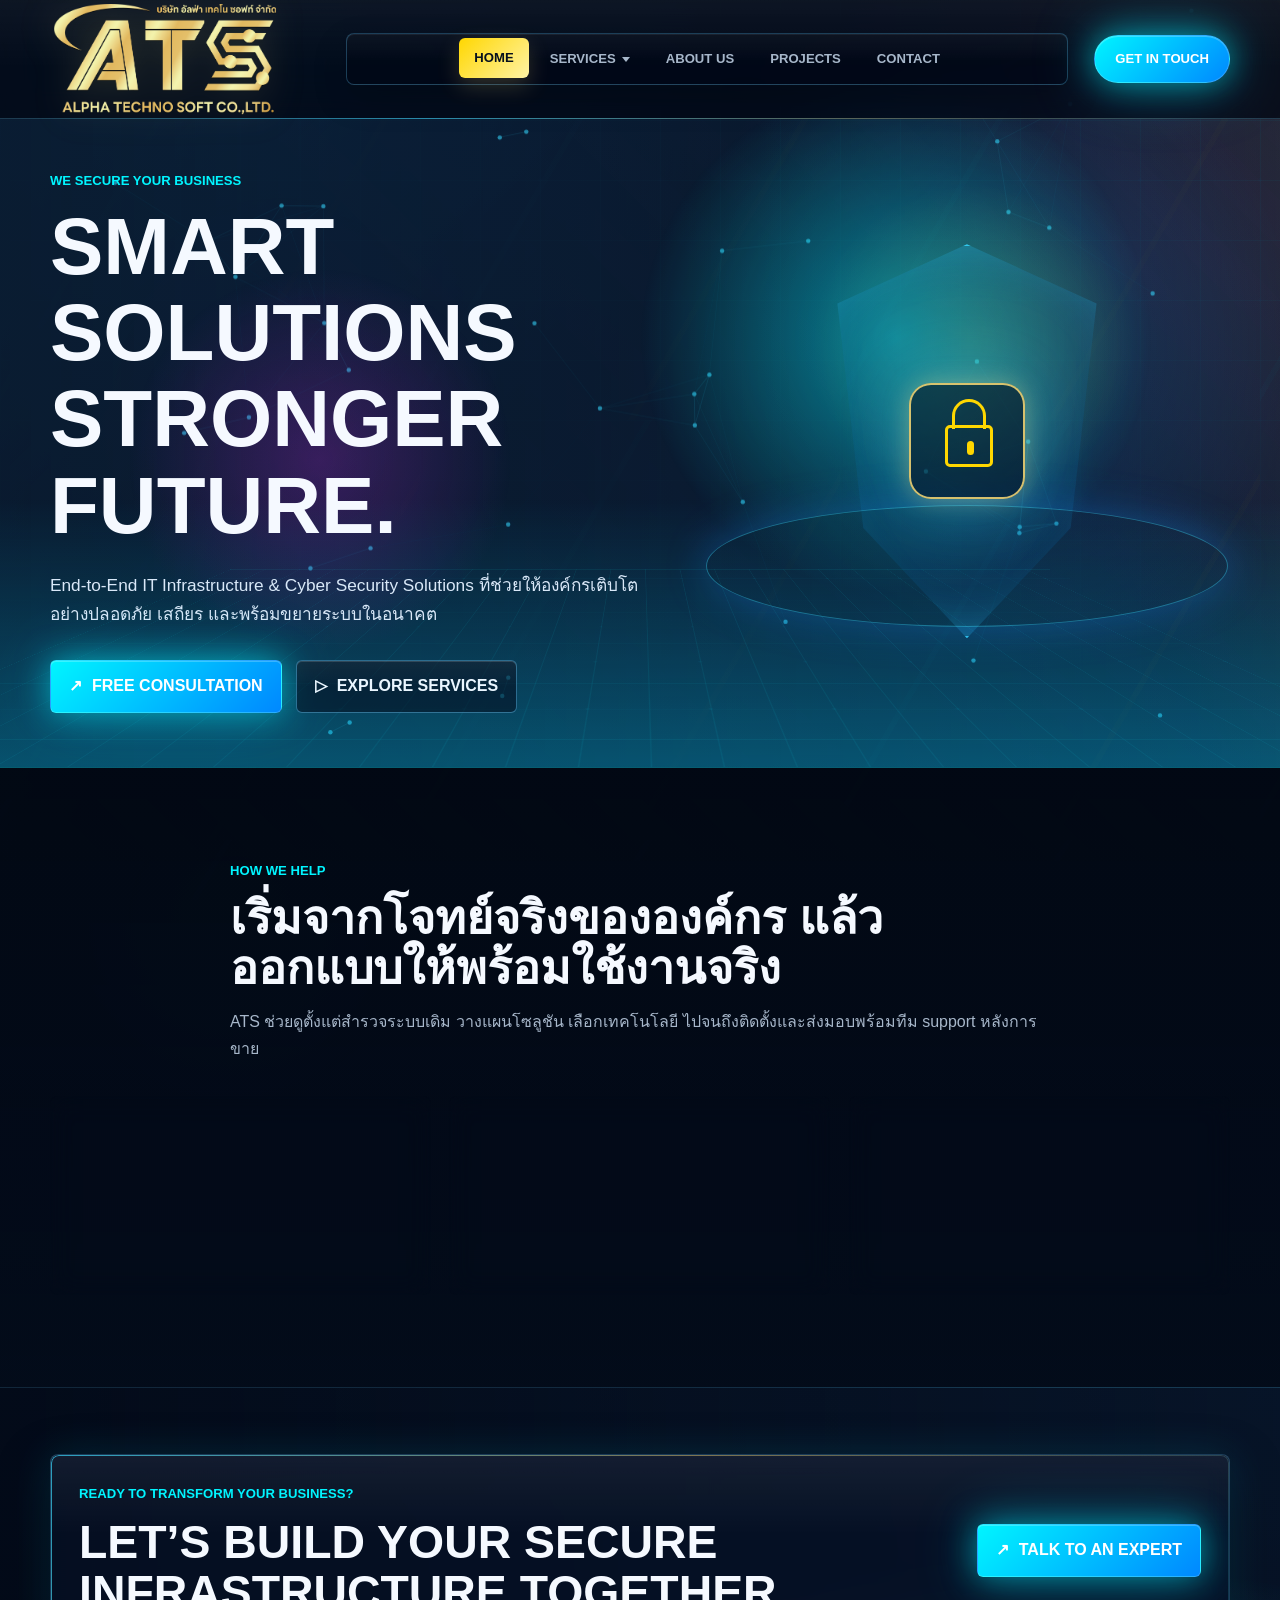
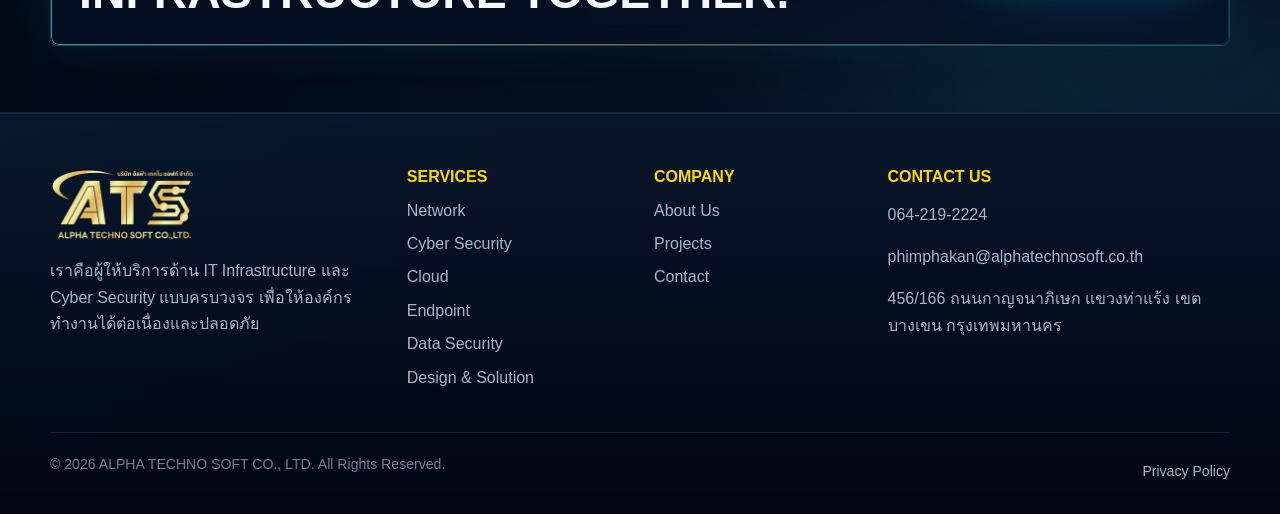
==== commit 03cc2a89: "feat: remove "Solutions" link from navigation and redirect to homepage" ====
--- a/alphaweb/index.html
+++ b/alphaweb/index.html
@@ -49,7 +49,6 @@
               <a href="design-solution.html" class="nav-submenu-multiline"><span>Design &amp;</span><span>Solution</span></a>
             </div>
           </div>
-          <a href="solutions.html">Solutions</a>
           <a href="about.html">About Us</a>
           <a href="projects.html">Projects</a>
           <a href="contact.html">Contact</a>
--- a/alphaweb/assets/css/styles.css
+++ b/alphaweb/assets/css/styles.css
@@ -2985,3 +2985,637 @@
     linear-gradient(90deg, rgba(0, 255, 136, 0.1) 1px, transparent 1px),
     radial-gradient(circle at 50% 50%, rgba(0, 136, 255, 0.06) 2px, transparent 2px);
 }
+
+/* ============================================
+   MODERN HERO BACKGROUND EFFECTS
+   ============================================ */
+
+/* Ken Burns Effect - Slow zoom animation for hero images */
+@keyframes kenBurns {
+  0% {
+    transform: scale(1) translateX(0) translateY(0);
+  }
+  50% {
+    transform: scale(1.08) translateX(-1%) translateY(-0.5%);
+  }
+  100% {
+    transform: scale(1.12) translateX(0.5%) translateY(0);
+  }
+}
+
+@keyframes kenBurnsReverse {
+  0% {
+    transform: scale(1.12) translateX(0) translateY(0);
+  }
+  50% {
+    transform: scale(1.04) translateX(1%) translateY(-0.5%);
+  }
+  100% {
+    transform: scale(1) translateX(-0.5%) translateY(0);
+  }
+}
+
+.infra-hero-media img {
+  animation: kenBurns 20s ease-in-out infinite alternate;
+}
+
+.page-hero .infra-hero-media img {
+  animation: kenBurns 25s ease-in-out infinite alternate;
+}
+
+/* Scan Line Effect - For Cyber Security */
+@keyframes scanLine {
+  0% {
+    transform: translateY(-100%);
+    opacity: 0;
+  }
+  10% {
+    opacity: 0.8;
+  }
+  90% {
+    opacity: 0.8;
+  }
+  100% {
+    transform: translateY(100vh);
+    opacity: 0;
+  }
+}
+
+.page-cyber .infra-hero::after,
+.hero-scan-line {
+  content: "";
+  position: absolute;
+  top: 0;
+  left: 0;
+  right: 0;
+  height: 4px;
+  background: linear-gradient(90deg, transparent, rgba(255, 79, 114, 0.6), rgba(255, 149, 0, 0.8), rgba(255, 79, 114, 0.6), transparent);
+  box-shadow: 0 0 20px rgba(255, 79, 114, 0.5), 0 0 40px rgba(255, 149, 0, 0.3);
+  animation: scanLine 4s linear infinite;
+  pointer-events: none;
+  z-index: 3;
+}
+
+/* Hexagon Pattern - For Data Security */
+@keyframes hexPulse {
+  0%, 100% {
+    opacity: 0.15;
+    transform: scale(1);
+  }
+  50% {
+    opacity: 0.25;
+    transform: scale(1.02);
+  }
+}
+
+.page-data .infra-hero-grid,
+.hex-pattern {
+  background:
+    url("data:image/svg+xml,%3Csvg xmlns='http://www.w3.org/2000/svg' width='28' height='49' viewBox='0 0 28 49'%3E%3Cg fill-rule='evenodd'%3E%3Cg fill='%238b5cf6' fill-opacity='0.15'%3E%3Cpath d='M13.99 9.25l13 7.5v15l-13 7.5L1 31.75v-15l12.99-7.5zM3 17.9v12.7l10.99 6.34 11-6.35V17.9l-11-6.34L3 17.9zM0 15l12.98-7.5V0h-2v6.35L0 13.5v2h0zm3.99 3.5v10.8l11 5.7V19l-11-5.7zm12.99 0v17.5l11-5.7v-10.8l-11 5.7z'/%3E%3C/g%3E%3C/g%3E%3C/svg%3E") repeat;
+  animation: hexPulse 6s ease-in-out infinite;
+  opacity: 0.5;
+}
+
+/* Floating Particles Effect - For Cloud Endpoint */
+@keyframes floatUp {
+  0% {
+    transform: translateY(0) translateX(0);
+    opacity: 0;
+  }
+  10% {
+    opacity: 0.8;
+  }
+  90% {
+    opacity: 0.8;
+  }
+  100% {
+    transform: translateY(-100vh) translateX(20px);
+    opacity: 0;
+  }
+}
+
+.particle {
+  position: absolute;
+  width: 4px;
+  height: 4px;
+  background: radial-gradient(circle, var(--cyan), transparent);
+  border-radius: 50%;
+  pointer-events: none;
+  animation: floatUp 8s ease-in-out infinite;
+}
+
+/* Matrix Rain Effect - For Cyber Security */
+@keyframes matrixFall {
+  0% {
+    transform: translateY(-100%);
+    opacity: 1;
+  }
+  100% {
+    transform: translateY(100vh);
+    opacity: 0;
+  }
+}
+
+.matrix-column {
+  position: absolute;
+  top: 0;
+  width: 20px;
+  font-family: 'Courier New', monospace;
+  font-size: 14px;
+  color: rgba(55, 216, 255, 0.4);
+  text-shadow: 0 0 10px rgba(55, 216, 255, 0.8);
+  pointer-events: none;
+  white-space: pre;
+  animation: matrixFall linear infinite;
+}
+
+/* Pulse Ring Effect - For Network Infrastructure */
+@keyframes pulseRing {
+  0% {
+    transform: scale(0.8);
+    opacity: 0.8;
+  }
+  100% {
+    transform: scale(2);
+    opacity: 0;
+  }
+}
+
+.pulse-ring {
+  position: absolute;
+  width: 100px;
+  height: 100px;
+  border: 2px solid var(--cyan);
+  border-radius: 50%;
+  animation: pulseRing 2s ease-out infinite;
+}
+
+/* Glowing Orbs Effect - For Cloud */
+@keyframes orbFloat {
+  0%, 100% {
+    transform: translate(0, 0) scale(1);
+    opacity: 0.6;
+  }
+  25% {
+    transform: translate(10px, -15px) scale(1.1);
+    opacity: 0.8;
+  }
+  50% {
+    transform: translate(-5px, -25px) scale(0.95);
+    opacity: 0.7;
+  }
+  75% {
+    transform: translate(-15px, -10px) scale(1.05);
+    opacity: 0.75;
+  }
+}
+
+.cloud-orb {
+  position: absolute;
+  border-radius: 50%;
+  background: radial-gradient(circle, rgba(135, 206, 250, 0.6), transparent 70%);
+  filter: blur(20px);
+  animation: orbFloat 12s ease-in-out infinite;
+}
+
+/* Data Flow Lines - For Network */
+@keyframes dataFlow {
+  0% {
+    stroke-dashoffset: 100;
+    opacity: 0;
+  }
+  20% {
+    opacity: 1;
+  }
+  80% {
+    opacity: 1;
+  }
+  100% {
+    stroke-dashoffset: 0;
+    opacity: 0;
+  }
+}
+
+/* Connection Nodes - For Endpoint */
+@keyframes nodeConnect {
+  0%, 100% {
+    transform: scale(1);
+    box-shadow: 0 0 10px currentColor;
+  }
+  50% {
+    transform: scale(1.2);
+    box-shadow: 0 0 20px currentColor, 0 0 40px currentColor;
+  }
+}
+
+/* Modern Hero Enhancements */
+.hero-modern {
+  position: relative;
+  overflow: hidden;
+}
+
+.hero-modern::before {
+  content: "";
+  position: absolute;
+  inset: 0;
+  z-index: 0;
+  opacity: 0.4;
+  background:
+    radial-gradient(ellipse at 20% 30%, rgba(0, 245, 255, 0.3) 0%, transparent 50%),
+    radial-gradient(ellipse at 80% 70%, rgba(25, 141, 255, 0.3) 0%, transparent 50%);
+  animation: kenBurns 30s ease-in-out infinite alternate;
+}
+
+/* Gradient Mesh Effect */
+.hero-mesh-gradient {
+  position: absolute;
+  inset: 0;
+  background:
+    radial-gradient(at 40% 20%, rgba(0, 245, 255, 0.4) 0px, transparent 50%),
+    radial-gradient(at 80% 0%, rgba(25, 141, 255, 0.3) 0px, transparent 50%),
+    radial-gradient(at 0% 50%, rgba(255, 215, 0, 0.2) 0px, transparent 50%),
+    radial-gradient(at 80% 50%, rgba(0, 255, 136, 0.2) 0px, transparent 50%),
+    radial-gradient(at 0% 100%, rgba(255, 149, 0, 0.2) 0px, transparent 50%),
+    radial-gradient(at 80% 100%, rgba(184, 41, 221, 0.2) 0px, transparent 50%);
+  opacity: 0.6;
+  filter: blur(40px);
+  animation: kenBurns 40s ease-in-out infinite alternate-reverse;
+}
+
+/* Animated Border Gradient */
+@keyframes borderGlow {
+  0%, 100% {
+    background-position: 0% 50%;
+  }
+  50% {
+    background-position: 100% 50%;
+  }
+}
+
+.hero-border-glow {
+  position: absolute;
+  bottom: 0;
+  left: 0;
+  right: 0;
+  height: 2px;
+  background: linear-gradient(90deg, transparent, var(--cyan), var(--gold), var(--blue), transparent);
+  background-size: 200% 100%;
+  animation: borderGlow 4s ease infinite;
+}
+
+/* Cyber Grid Animation */
+@keyframes cyberGridMove {
+  0% {
+    background-position: 0 0;
+  }
+  100% {
+    background-position: 50px 50px;
+  }
+}
+
+.cyber-grid {
+  position: absolute;
+  inset: 0;
+  background:
+    linear-gradient(rgba(0, 245, 255, 0.15) 1px, transparent 1px),
+    linear-gradient(90deg, rgba(0, 245, 255, 0.15) 1px, transparent 1px);
+  background-size: 50px 50px;
+  animation: cyberGridMove 10s linear infinite;
+  opacity: 0.4;
+}
+
+/* Typing Cursor Effect */
+@keyframes blink {
+  0%, 100% {
+    opacity: 1;
+  }
+  50% {
+    opacity: 0;
+  }
+}
+
+.typing-cursor {
+  display: inline-block;
+  width: 3px;
+  height: 1.2em;
+  background: var(--cyan);
+  margin-left: 4px;
+  animation: blink 1s step-end infinite;
+}
+
+/* Shimmer Effect */
+@keyframes shimmer {
+  0% {
+    transform: translateX(-100%);
+  }
+  100% {
+    transform: translateX(100%);
+  }
+}
+
+.shimmer {
+  position: relative;
+  overflow: hidden;
+}
+
+.shimmer::after {
+  content: "";
+  position: absolute;
+  top: 0;
+  left: 0;
+  right: 0;
+  bottom: 0;
+  background: linear-gradient(90deg, transparent, rgba(255, 255, 255, 0.1), transparent);
+  transform: translateX(-100%);
+  animation: shimmer 3s infinite;
+}
+
+/* Rotating Border Effect */
+@keyframes rotateBorder {
+  0% {
+    transform: rotate(0deg);
+  }
+  100% {
+    transform: rotate(360deg);
+  }
+}
+
+.rotating-border {
+  position: relative;
+  border-radius: 12px;
+}
+
+.rotating-border::before {
+  content: "";
+  position: absolute;
+  inset: -2px;
+  border-radius: inherit;
+  background: conic-gradient(from 0deg, var(--cyan), var(--gold), var(--blue), var(--cyan));
+  animation: rotateBorder 4s linear infinite;
+  z-index: -1;
+}
+
+.rotating-border::after {
+  content: "";
+  position: absolute;
+  inset: 0;
+  border-radius: inherit;
+  background: var(--bg);
+  z-index: -1;
+}
+
+/* Enhanced Infra Hero Styles for Each Service Page */
+
+/* Network Infrastructure Hero */
+.page-network .infra-hero {
+  background:
+    linear-gradient(135deg, rgba(0, 16, 32, 0.62) 0%, rgba(0, 32, 64, 0.52) 50%, rgba(0, 16, 32, 0.62) 100%),
+    url('https://images.pexels.com/photos/1148820/pexels-photo-1148820.jpeg?auto=compress&cs=tinysrgb&w=1920') center/cover;
+}
+
+.page-network .infra-hero-glow {
+  background:
+    radial-gradient(circle at 15% 40%, rgba(0, 245, 255, 0.5), transparent 25%),
+    radial-gradient(circle at 85% 30%, rgba(0, 255, 136, 0.4), transparent 20%),
+    radial-gradient(circle at 50% 80%, rgba(0, 136, 255, 0.3), transparent 30%);
+  animation: kenBurns 25s ease-in-out infinite alternate;
+}
+
+.page-network .infra-hero-grid {
+  background:
+    linear-gradient(rgba(0, 245, 255, 0.1) 1px, transparent 1px),
+    linear-gradient(90deg, rgba(0, 245, 255, 0.1) 1px, transparent 1px),
+    radial-gradient(circle at 50% 50%, rgba(0, 255, 136, 0.08) 3px, transparent 3px);
+  background-size: 40px 40px, 40px 40px, 80px 80px;
+  animation: cyberGridMove 15s linear infinite;
+}
+
+/* Cyber Security Hero */
+.page-cyber .infra-hero {
+  background:
+    linear-gradient(135deg, rgba(32, 0, 16, 0.95) 0%, rgba(64, 16, 32, 0.9) 50%, rgba(32, 0, 16, 0.95) 100%),
+    url('https://images.pexels.com/photos/60504/security-hacker-network-connection-60504.jpeg?auto=compress&cs=tinysrgb&w=1920') center/cover;
+}
+
+.page-cyber .infra-hero::after {
+  content: "";
+  position: absolute;
+  top: 0;
+  left: 0;
+  right: 0;
+  height: 3px;
+  background: linear-gradient(90deg, transparent, rgba(255, 79, 114, 0.8), rgba(255, 149, 0, 1), rgba(255, 79, 114, 0.8), transparent);
+  box-shadow: 0 0 30px rgba(255, 79, 114, 0.6), 0 0 60px rgba(255, 149, 0, 0.4);
+  animation: scanLine 3s linear infinite;
+  z-index: 3;
+}
+
+.page-cyber .infra-hero-glow {
+  background:
+    radial-gradient(circle at 20% 50%, rgba(255, 79, 114, 0.5), transparent 25%),
+    radial-gradient(circle at 80% 40%, rgba(255, 149, 0, 0.4), transparent 20%),
+    radial-gradient(circle at 60% 80%, rgba(255, 79, 114, 0.3), transparent 30%);
+  animation: kenBurns 20s ease-in-out infinite alternate-reverse;
+}
+
+/* Cloud Hero */
+.page-cloud .infra-hero {
+  background:
+    linear-gradient(135deg, rgba(16, 32, 48, 0.6) 0%, rgba(32, 48, 64, 0.5) 50%, rgba(16, 32, 48, 0.6) 100%),
+    url('https://images.pexels.com/photos/1181271/pexels-photo-1181271.jpeg?auto=compress&cs=tinysrgb&w=1920') center/cover;
+}
+
+.page-cloud .infra-hero-glow {
+  background:
+    radial-gradient(circle at 25% 35%, rgba(135, 206, 250, 0.6), transparent 25%),
+    radial-gradient(circle at 75% 45%, rgba(255, 255, 255, 0.4), transparent 20%),
+    radial-gradient(circle at 50% 70%, rgba(135, 206, 250, 0.3), transparent 35%);
+  animation: kenBurns 30s ease-in-out infinite alternate;
+}
+
+.page-cloud .infra-hero-grid {
+  background:
+    radial-gradient(circle, rgba(135, 206, 250, 0.15) 2px, transparent 2px);
+  background-size: 60px 60px;
+  animation: cyberGridMove 20s linear infinite;
+}
+
+/* Endpoint Hero */
+.page-endpoint .infra-hero {
+  background:
+    linear-gradient(135deg, rgba(32, 24, 0, 0.6) 0%, rgba(48, 36, 16, 0.5) 50%, rgba(32, 24, 0, 0.6) 100%),
+    url('https://images.pexels.com/photos/18104/pexels-photo.jpg?auto=compress&cs=tinysrgb&w=1920') center/cover;
+}
+
+.page-endpoint .infra-hero-glow {
+  background:
+    radial-gradient(circle at 30% 45%, rgba(255, 149, 0, 0.5), transparent 25%),
+    radial-gradient(circle at 70% 35%, rgba(255, 215, 0, 0.4), transparent 20%),
+    radial-gradient(circle at 50% 75%, rgba(255, 149, 0, 0.3), transparent 30%);
+  animation: kenBurns 22s ease-in-out infinite alternate-reverse;
+}
+
+/* Data Security Hero */
+.page-data .infra-hero {
+  background:
+    linear-gradient(135deg, rgba(16, 8, 32, 0.62) 0%, rgba(32, 16, 64, 0.52) 50%, rgba(16, 8, 32, 0.62) 100%),
+    url('https://images.pexels.com/photos/5380643/pexels-photo-5380643.jpeg?auto=compress&cs=tinysrgb&w=1920') center/cover;
+}
+
+.page-data .infra-hero-grid {
+  background: url("data:image/svg+xml,%3Csvg xmlns='http://www.w3.org/2000/svg' width='28' height='49' viewBox='0 0 28 49'%3E%3Cg fill-rule='evenodd'%3E%3Cg fill='%238b5cf6' fill-opacity='0.2'%3E%3Cpath d='M13.99 9.25l13 7.5v15l-13 7.5L1 31.75v-15l12.99-7.5zM3 17.9v12.7l10.99 6.34 11-6.35V17.9l-11-6.34L3 17.9zM0 15l12.98-7.5V0h-2v6.35L0 13.5v2h0zm3.99 3.5v10.8l11 5.7V19l-11-5.7zm12.99 0v17.5l11-5.7v-10.8l-11 5.7z'/%3E%3C/g%3E%3C/g%3E%3C/svg%3E") repeat;
+  animation: hexPulse 8s ease-in-out infinite;
+  opacity: 0.6;
+}
+
+.page-data .infra-hero-glow {
+  background:
+    radial-gradient(circle at 22% 48%, rgba(184, 41, 221, 0.5), transparent 25%),
+    radial-gradient(circle at 78% 38%, rgba(0, 136, 255, 0.4), transparent 20%),
+    radial-gradient(circle at 55% 72%, rgba(184, 41, 221, 0.3), transparent 30%);
+  animation: kenBurns 28s ease-in-out infinite alternate;
+}
+
+/* Design & Solution Hero */
+.page-design .infra-hero {
+  background:
+    linear-gradient(135deg, rgba(0, 32, 24, 0.6) 0%, rgba(16, 48, 40, 0.5) 50%, rgba(0, 32, 24, 0.6) 100%),
+    url('https://images.pexels.com/photos/257923/pexels-photo-257923.jpeg?auto=compress&cs=tinysrgb&w=1920') center/cover;
+}
+
+.page-design .infra-hero-glow {
+  background:
+    radial-gradient(circle at 28% 42%, rgba(0, 255, 136, 0.5), transparent 25%),
+    radial-gradient(circle at 72% 48%, rgba(0, 245, 255, 0.4), transparent 20%),
+    radial-gradient(circle at 48% 78%, rgba(0, 255, 136, 0.3), transparent 30%);
+  animation: kenBurns 26s ease-in-out infinite alternate-reverse;
+}
+
+/* About Page Hero Enhancement */
+.page-about .page-hero {
+  background:
+    linear-gradient(135deg, rgba(32, 24, 0, 0.85) 0%, rgba(48, 40, 16, 0.8) 50%, rgba(32, 24, 0, 0.85) 100%),
+    url('https://images.pexels.com/photos/3184291/pexels-photo-3184291.jpeg?auto=compress&cs=tinysrgb&w=1920') center/cover;
+  position: relative;
+}
+
+.page-about .page-hero::before {
+  content: "";
+  position: absolute;
+  inset: 0;
+  background:
+    radial-gradient(ellipse at 30% 30%, rgba(255, 215, 0, 0.2) 0%, transparent 50%),
+    radial-gradient(ellipse at 70% 60%, rgba(0, 136, 255, 0.2) 0%, transparent 50%);
+  animation: kenBurns 35s ease-in-out infinite alternate;
+}
+
+/* Services Page Hero */
+.page-services .page-hero {
+  background:
+    linear-gradient(135deg, rgba(10, 26, 47, 0.9) 0%, rgba(15, 40, 71, 0.85) 50%, rgba(10, 26, 47, 0.9) 100%),
+    url('https://images.pexels.com/photos/1089438/pexels-photo-1089438.jpeg?auto=compress&cs=tinysrgb&w=1920') center/cover;
+}
+
+/* Solutions Page Hero */
+.page-solutions .page-hero {
+  background:
+    linear-gradient(135deg, rgba(32, 24, 0, 0.6) 0%, rgba(48, 36, 16, 0.5) 50%, rgba(32, 24, 0, 0.6) 100%),
+    url('https://images.pexels.com/photos/20016/showing-reflecting-light-20016.jpeg?auto=compress&cs=tinysrgb&w=1920') center/cover;
+}
+
+/* Projects Page Hero */
+.page-projects .page-hero {
+  background:
+    linear-gradient(135deg, rgba(0, 32, 24, 0.9) 0%, rgba(16, 48, 40, 0.85) 50%, rgba(0, 32, 24, 0.9) 100%),
+    url('https://images.pexels.com/photos/3183150/pexels-photo-3183150.jpeg?auto=compress&cs=tinysrgb&w=1920') center/cover;
+}
+
+/* Contact Page Hero */
+.page-contact .page-hero {
+  background:
+    linear-gradient(135deg, rgba(10, 32, 48, 0.9) 0%, rgba(16, 48, 72, 0.85) 50%, rgba(10, 32, 48, 0.9) 100%),
+    url('https://images.pexels.com/photos/3184339/pexels-photo-3184339.jpeg?auto=compress&cs=tinysrgb&w=1920') center/cover;
+}
+
+/* Particles Container */
+.particles-container {
+  position: absolute;
+  inset: 0;
+  overflow: hidden;
+  pointer-events: none;
+  z-index: 1;
+}
+
+/* Glow Lines Effect */
+@keyframes glowLine {
+  0% {
+    stroke-dashoffset: 200;
+    opacity: 0;
+  }
+  10% {
+    opacity: 0.6;
+  }
+  90% {
+    opacity: 0.6;
+  }
+  100% {
+    stroke-dashoffset: 0;
+    opacity: 0;
+  }
+}
+
+/* Noise Overlay Effect */
+.noise-overlay {
+  position: absolute;
+  inset: 0;
+  background-image: url("data:image/svg+xml,%3Csvg viewBox='0 0 256 256' xmlns='http://www.w3.org/2000/svg'%3E%3Cfilter id='noiseFilter'%3E%3CfeTurbulence type='fractalNoise' baseFrequency='0.65' numOctaves='4' stitchTiles='stitch'/%3E%3C/filter%3E%3Crect width='100%25' height='100%25' filter='url(%23noiseFilter)'/%3E%3C/svg%3E");
+  opacity: 0.03;
+  pointer-events: none;
+  mix-blend-mode: overlay;
+}
+
+/* Aurora Background Effect */
+@keyframes aurora {
+  0%, 100% {
+    transform: translateY(0) rotate(0deg);
+    opacity: 0.3;
+  }
+  33% {
+    transform: translateY(-30px) rotate(2deg);
+    opacity: 0.5;
+  }
+  66% {
+    transform: translateY(20px) rotate(-2deg);
+    opacity: 0.4;
+  }
+}
+
+.aurora {
+  position: absolute;
+  width: 200%;
+  height: 200%;
+  top: -50%;
+  left: -50%;
+  background:
+    conic-gradient(from 0deg at 50% 50%,
+      rgba(0, 245, 255, 0.1) 0deg,
+      rgba(0, 136, 255, 0.1) 60deg,
+      rgba(255, 215, 0, 0.08) 120deg,
+      rgba(0, 255, 136, 0.08) 180deg,
+      rgba(184, 41, 221, 0.1) 240deg,
+      rgba(255, 149, 0, 0.08) 300deg,
+      rgba(0, 245, 255, 0.1) 360deg
+    );
+  filter: blur(80px);
+  animation: aurora 20s ease-in-out infinite;
+  pointer-events: none;
+}
+
+/* Vignette Effect */
+.vignette {
+  position: absolute;
+  inset: 0;
+  background: radial-gradient(ellipse at center, transparent 40%, rgba(0, 0, 0, 0.5) 100%);
+  pointer-events: none;
+  z-index: 2;
+}
